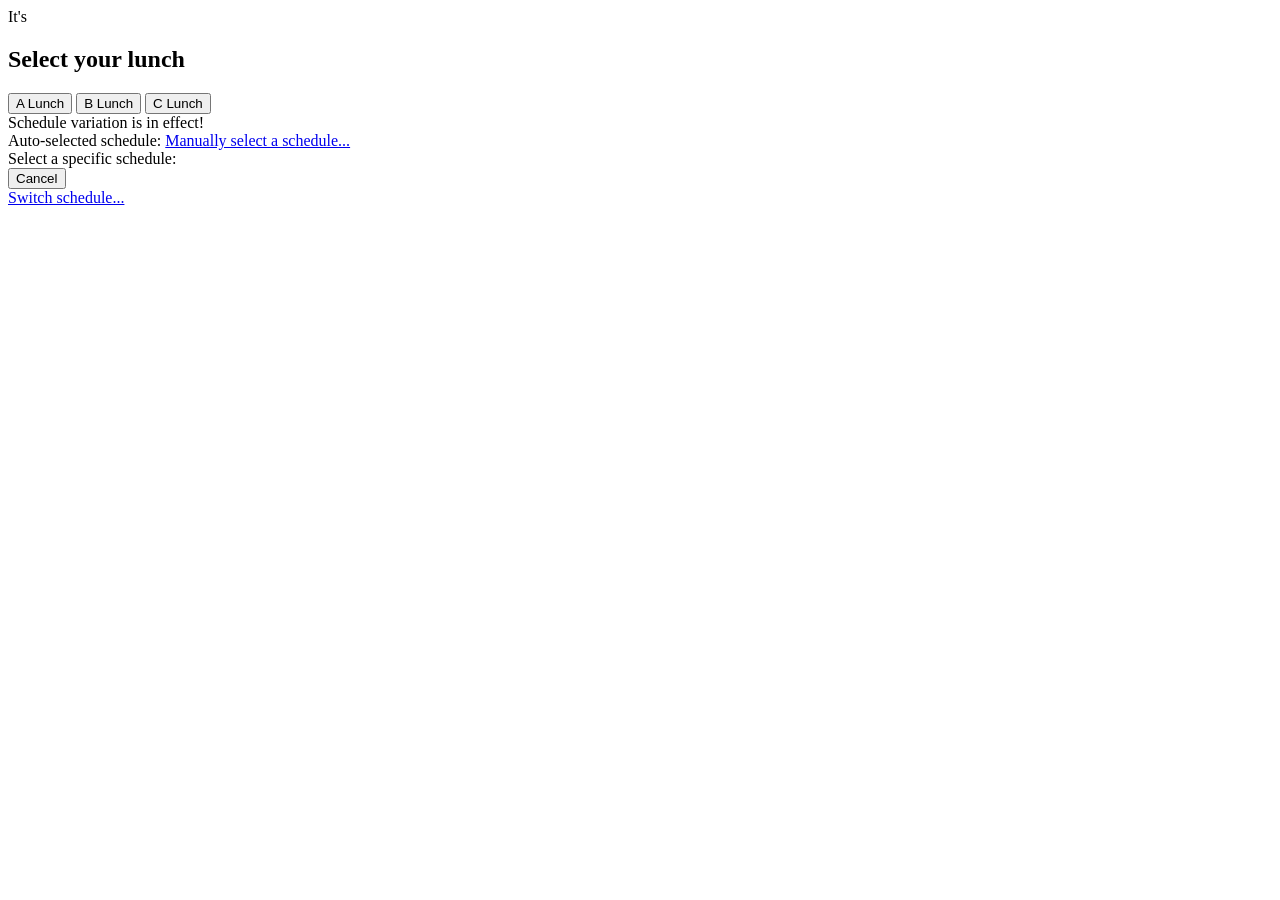
==== index.html @ cb8912b7 "Add initial HTML structure for BDHS Bell Schedules" ====
<!DOCTYPE html>
<html lang="en">
<head>
  <meta charset="UTF-8">
  <title>BDHS Bell Schedules</title>
  <link rel="icon" href="images/rewordifyicon.gif" type="image/gif">
  <link rel="stylesheet" href="style.css">
</head>
<body>
  <div id="header">
    <div id="currentdate"></div>
    <div id="currenttime"></div>
  </div>

  <!-- Lunch Selector -->
  <div id="lunchSelector">
    <div id="dayDisplay">It's <span id="currentDayOfWeek"></span></div>
    <h2>Select your lunch</h2>
    <div id="lunchButtons">
      <button id="lunchA">A Lunch</button>
      <button id="lunchB">B Lunch</button>
      <button id="lunchC">C Lunch</button>
    </div>
    <div id="dateOverrideNotice">Schedule variation is in effect!</div>
    <div id="autoScheduleDisplay">
      Auto-selected schedule: <span id="autoScheduleName"></span>
      <a href="#" id="manualScheduleLink">Manually select a schedule...</a>
    </div>
    <div id="manualScheduleSelector">
      <div>Select a specific schedule:</div>
      <div id="scheduleButtons"></div>
      <button id="cancelManualSelect">Cancel</button>
    </div>
  </div>

  <div id="mainContent">
    <div id="scheduleInfo">
      <span id="scheduleDisplayName"></span>
      <a href="#" id="switchLunchLink">Switch schedule...</a>
    </div>
    <div id="container">
      <div id="currenttimeintro"></div>
      <div id="currentdt"></div>
      <div id="wearenowintro"></div>
      <div id="wearenowlabel"></div>
      <div id="wearenowtimerange"></div>
      <div id="wearenow"></div>
      <div id="countdowntointro"></div>
      <div id="countdowntolabel"></div>
      <div id="countdown"></div>
    </div>
    <div id="containersched">
      <div id="schedule"></div>
    </div>
  </div>

  <script src="script.js"></script>
</body>
</html>
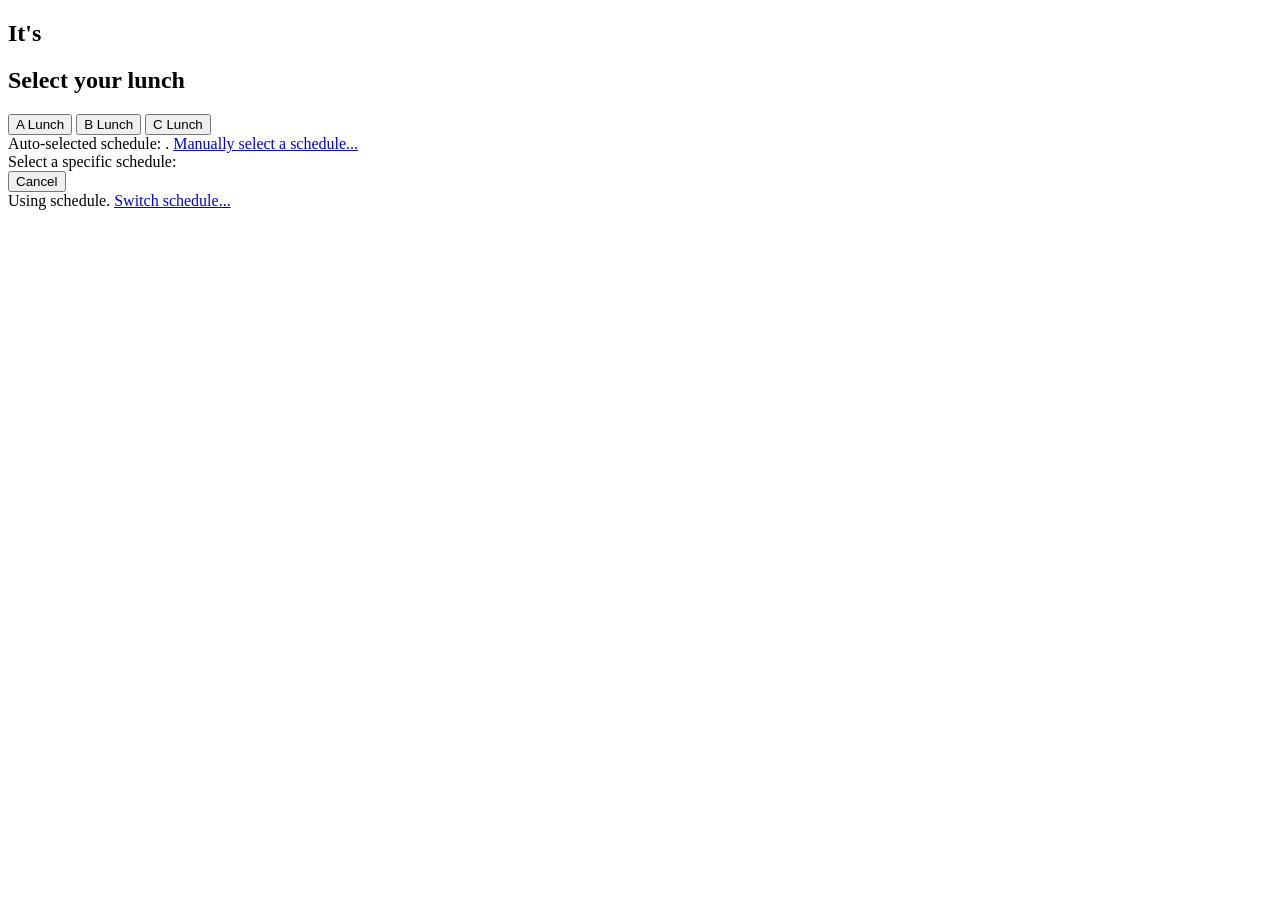
==== commit 5ece7bd8: "Update index.html" ====
--- a/index.html
+++ b/index.html
@@ -1,59 +1,56 @@
 <!DOCTYPE html>
 <html lang="en">
 <head>
-  <meta charset="UTF-8">
-  <title>BDHS Bell Schedules</title>
-  <link rel="icon" href="images/rewordifyicon.gif" type="image/gif">
-  <link rel="stylesheet" href="style.css">
+<meta charset="UTF-8">
+<meta name="viewport" content="width=device-width, initial-scale=1.0">
+<title>BDHS Bell Schedules</title>
+<link rel="icon" type="image/gif" href="images/rewordifyicon.gif">
+<link rel="stylesheet" href="style.css">
 </head>
 <body>
-  <div id="header">
+  <header>
     <div id="currentdate"></div>
     <div id="currenttime"></div>
-  </div>
+  </header>
 
-  <!-- Lunch Selector -->
-  <div id="lunchSelector">
-    <div id="dayDisplay">It's <span id="currentDayOfWeek"></span></div>
-    <h2>Select your lunch</h2>
-    <div id="lunchButtons">
-      <button id="lunchA">A Lunch</button>
-      <button id="lunchB">B Lunch</button>
-      <button id="lunchC">C Lunch</button>
-    </div>
-    <div id="dateOverrideNotice">Schedule variation is in effect!</div>
-    <div id="autoScheduleDisplay">
-      Auto-selected schedule: <span id="autoScheduleName"></span>
-      <a href="#" id="manualScheduleLink">Manually select a schedule...</a>
-    </div>
-    <div id="manualScheduleSelector">
-      <div>Select a specific schedule:</div>
-      <div id="scheduleButtons"></div>
-      <button id="cancelManualSelect">Cancel</button>
-    </div>
-  </div>
+  <main>
+    <section id="lunchSelector">
+      <h1>It's <span id="currentDayOfWeek"></span></h1>
+      <h2>Select your lunch</h2>
+      <div id="lunchButtons">
+        <button id="lunchA">A Lunch</button>
+        <button id="lunchB">B Lunch</button>
+        <button id="lunchC">C Lunch</button>
+      </div>
+      <div id="autoScheduleDisplay">
+        Auto-selected schedule: <span id="autoScheduleName"></span>.
+        <a href="#" id="manualScheduleLink">Manually select a schedule...</a>
+      </div>
+      <div id="manualScheduleSelector">
+        <div>Select a specific schedule:</div>
+        <div id="scheduleButtons"></div>
+        <button id="cancelManualSelect">Cancel</button>
+      </div>
+    </section>
 
-  <div id="mainContent">
-    <div id="scheduleInfo">
-      <span id="scheduleDisplayName"></span>
-      <a href="#" id="switchLunchLink">Switch schedule...</a>
-    </div>
-    <div id="container">
-      <div id="currenttimeintro"></div>
-      <div id="currentdt"></div>
-      <div id="wearenowintro"></div>
-      <div id="wearenowlabel"></div>
-      <div id="wearenowtimerange"></div>
-      <div id="wearenow"></div>
-      <div id="countdowntointro"></div>
-      <div id="countdowntolabel"></div>
-      <div id="countdown"></div>
-    </div>
-    <div id="containersched">
-      <div id="schedule"></div>
-    </div>
-  </div>
+    <section id="mainContent">
+      <div id="scheduleInfo">
+        Using <span id="scheduleDisplayName"></span> schedule.
+        <a href="#" id="switchLunchLink">Switch schedule...</a>
+      </div>
+      <div id="container">
+        <div id="wearenowlabel"></div>
+        <div id="wearenowtimerange"></div>
+        <div id="wearenow"></div>
+        <div id="countdowntolabel"></div>
+        <div id="countdown"></div>
+      </div>
+      <div id="containersched">
+        <div id="schedule"></div>
+      </div>
+    </section>
+  </main>
 
-  <script src="script.js"></script>
+<script src="script.js"></script>
 </body>
 </html>
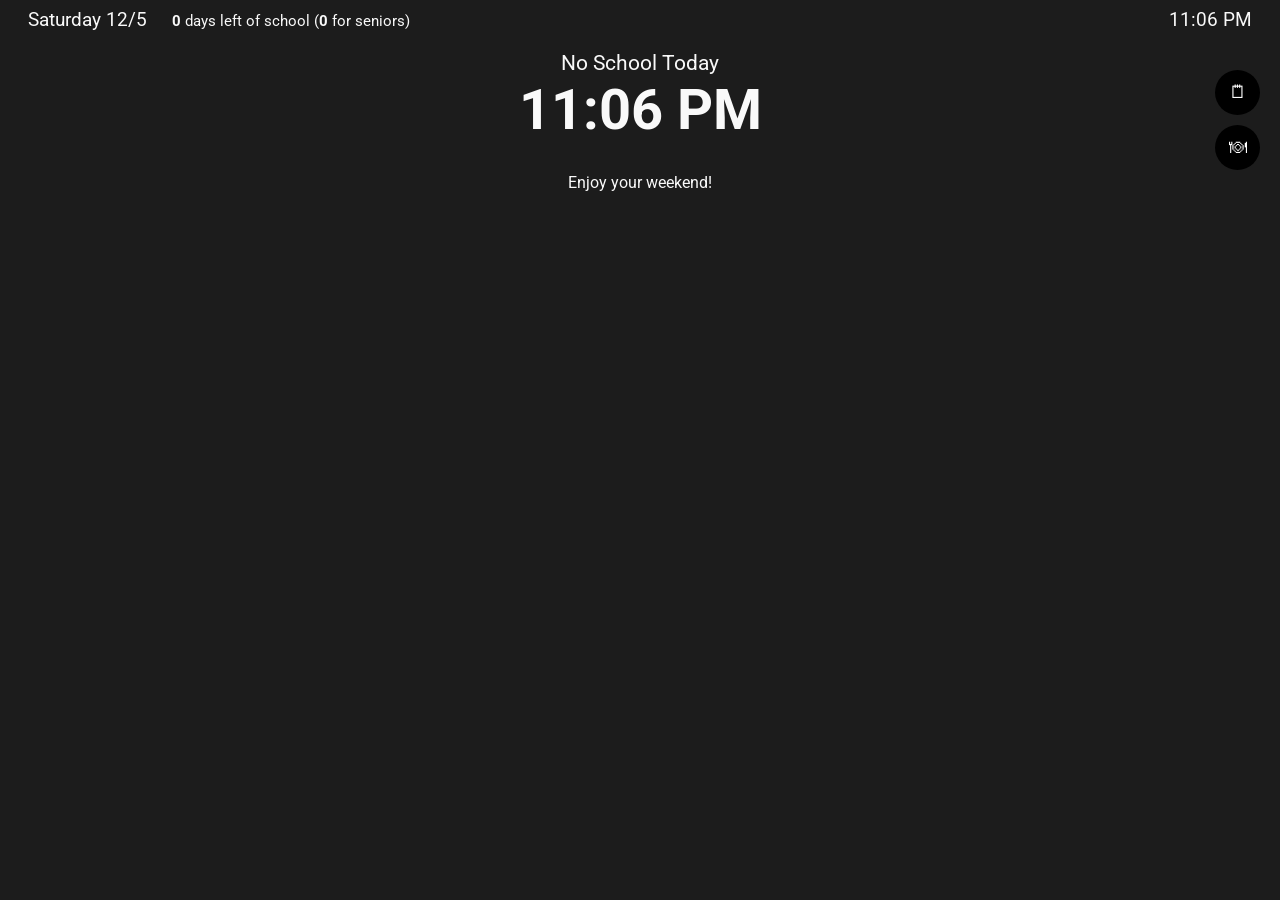
==== commit 5d24e423: "Rename Index.html to index.html" ====
--- a/index.html
+++ b/index.html
@@ -1,56 +1,1562 @@
-<!DOCTYPE html>
-<html lang="en">
-<head>
-<meta charset="UTF-8">
-<meta name="viewport" content="width=device-width, initial-scale=1.0">
-<title>BDHS Bell Schedules</title>
-<link rel="icon" type="image/gif" href="images/rewordifyicon.gif">
-<link rel="stylesheet" href="style.css">
-</head>
-<body>
-  <header>
-    <div id="currentdate"></div>
-    <div id="currenttime"></div>
-  </header>
-
-  <main>
-    <section id="lunchSelector">
-      <h1>It's <span id="currentDayOfWeek"></span></h1>
-      <h2>Select your lunch</h2>
-      <div id="lunchButtons">
-        <button id="lunchA">A Lunch</button>
-        <button id="lunchB">B Lunch</button>
-        <button id="lunchC">C Lunch</button>
-      </div>
-      <div id="autoScheduleDisplay">
-        Auto-selected schedule: <span id="autoScheduleName"></span>.
-        <a href="#" id="manualScheduleLink">Manually select a schedule...</a>
-      </div>
-      <div id="manualScheduleSelector">
-        <div>Select a specific schedule:</div>
-        <div id="scheduleButtons"></div>
-        <button id="cancelManualSelect">Cancel</button>
-      </div>
-    </section>
-
-    <section id="mainContent">
-      <div id="scheduleInfo">
-        Using <span id="scheduleDisplayName"></span> schedule.
-        <a href="#" id="switchLunchLink">Switch schedule...</a>
-      </div>
-      <div id="container">
-        <div id="wearenowlabel"></div>
-        <div id="wearenowtimerange"></div>
-        <div id="wearenow"></div>
-        <div id="countdowntolabel"></div>
-        <div id="countdown"></div>
-      </div>
-      <div id="containersched">
-        <div id="schedule"></div>
-      </div>
-    </section>
-  </main>
-
-<script src="script.js"></script>
-</body>
-</html>
+<!DOCTYPE html>
+<html class="en-us" lang="en" >
+<head>
+<link rel="icon" type="image/gif" href="images/rewordifyicon.gif">
+<title>BDHS Bell Schedules</title>
+  <meta charset="utf-8">
+  <meta name="description" content="Track the schedules from anywhere">
+  <style>
+  @import url('https://fonts.googleapis.com/css2?family=Roboto:wght@400;500;700&display=swap');
+  body {
+    font-family: 'Roboto', Arial, sans-serif;
+    background-color: #1c1c1c;
+    color: #f9f9f9;
+  }
+  #container{
+    text-align:center;
+    font-family: 'Roboto', Arial, sans-serif;
+  }
+  #containersched{
+    text-align:center;
+    font-family: 'Roboto', Arial, sans-serif;
+  }
+  #currentdt{
+    font-size:2.5em;
+    margin-top:2px;
+  }
+  #countdowntointro{
+    margin-top:6px;
+  }
+  #countdown{
+    font-size:3.2em;
+    /*margin-top:6px*/;
+  }
+  #countdowntolabel{
+    font-size:2em;
+    margin-top:2px;  
+  }
+  #wearenowintro{
+    margin-top:10px;
+	font-size:1.3em;
+  }
+  #wearenow{
+    font-size:1em;
+    margin-top:8px;
+  }
+  #wearenowtimerange{
+    font-size:1.8em;
+    margin-top:8px;  
+  }
+  #wearenowlabel{
+    font-size:3.5em;
+    margin-top:2px;  
+	font-weight:700;
+  }
+  #ad{
+    margin-top:28px;
+    font-size:.8em;
+  }
+  .howtouse{
+	width:75%;
+	max-width:800px;
+	margin-left:auto;
+	margin-right:auto;
+	display:block;
+  }
+  .tinput{
+	width:70px;
+	background-color:lemonchiffon;
+	margin-top:4px;
+  }
+  .dinput{
+	width:120px;
+	background-color:lemonchiffon;
+	margin-top:4px;
+  }
+  #sform{
+	border:1px solid gray;
+	padding:8px;
+	background-color:#EFEFEF;
+  }
+  #result{
+	border:1px solid gray;
+	padding:8px;
+	background-color:#EFEFEF;
+	display:none;
+  }
+  #urltext{
+	padding:4px;
+  }
+  @media only screen and (max-width:540px){
+	.howtouse{width:95%}
+  }
+  body {
+    background-color: #1c1c1c;
+    color: #f9f9f9;
+  }
+  </style>
+<script>
+(function(i,s,o,g,r,a,m){i['GoogleAnalyticsObject']=r;i[r]=i[r]||function(){
+(i[r].q=i[r].q||[]).push(arguments)},i[r].l=1*new Date();a=s.createElement(o),
+m=s.getElementsByTagName(o)[0];a.async=1;a.src=g;m.parentNode.insertBefore(a,m)
+})(window,document,'script','//www.google-analytics.com/analytics.js','ga');
+
+ga('create', 'UA-38305535-1', 'rewordify.com');
+ga('send', 'pageview');
+</script>
+</head>
+<body>
+<div id="header" style="display: flex; justify-content: space-between; align-items: center; margin-bottom: 20px; padding: 0 20px;">
+  <div id="currentdate" style="font-size: 1.2em; color: #f9f9f9;"></div>
+  <div id="currenttime" style="font-size: 1.2em; color: #f9f9f9;"></div>
+</div>
+
+<!-- Lunch Selector -->
+<div id="lunchSelector" style="text-align: center; margin: 40px 0; padding: 20px; background-color: #1c1c1c; border-radius: 10px;">
+  <div id="header" style="display: flex; justify-content: space-between; align-items: center; margin-bottom: 20px; padding: 0 20px;">
+    <div id="currentdate" style="font-size: 1.2em; color: #f9f9f9;"></div>
+    <div id="currenttime" style="font-size: 1.2em; color: #f9f9f9;"></div>
+  </div>
+  <div id="dayDisplay" style="color: #f9f9f9; font-size: 3em; margin-bottom: 10px; font-weight: normal;">
+    It's <span id="currentDayOfWeek" style="font-weight: bold;"></span>
+  </div>
+  <h2 style="color: #f9f9f9; margin-bottom: 20px; font-size: 2em;">Select your lunch</h2>
+  <div id="lunchButtons" style="display: flex; justify-content: center; gap: 20px;">
+    <button id="lunchA" style="padding: 15px 30px; font-size: 1.2em; background-color: #f5f5f5; color: #333; border: none; border-radius: 5px; cursor: pointer; font-family: 'Roboto', Arial, sans-serif;">A Lunch</button>
+    <button id="lunchB" style="padding: 15px 30px; font-size: 1.2em; background-color: #f5f5f5; color: #333; border: none; border-radius: 5px; cursor: pointer; font-family: 'Roboto', Arial, sans-serif;">B Lunch</button>
+    <button id="lunchC" style="padding: 15px 30px; font-size: 1.2em; background-color: #f5f5f5; color: #333; border: none; border-radius: 5px; cursor: pointer; font-family: 'Roboto', Arial, sans-serif;">C Lunch</button>
+  </div>
+  <div id="dateOverrideNotice" style="color: yellow; font-size: 1.1em; margin-top: 15px; display: none; font-weight: bold;">Schedule variation is in effect!</div>
+  <div id="autoScheduleDisplay" style="color: #f9f9f9; font-size: 1.1em; margin-top: 15px;">
+    Auto-selected schedule: <span id="autoScheduleName" style="font-weight: bold;"></span>. 
+    <a href="#" id="manualScheduleLink" style="color: #f9f9f9; text-decoration: underline;">Manually select a schedule...</a>
+  </div>
+
+  <!-- Manual Schedule Selector -->
+  <div id="manualScheduleSelector" style="display: none; margin-top: 20px; padding: 15px; background-color: rgba(255,255,255,0.05); border-radius: 8px;">
+    <div style="margin-bottom: 10px; font-size: 1.1em; color: #f9f9f9;">Select a specific schedule:</div>
+    <div id="scheduleButtons" style="display: flex; flex-wrap: wrap; justify-content: center; gap: 10px;">
+      <!-- Schedule buttons will be populated by JavaScript -->
+    </div>
+    <div style="margin-top: 10px;">
+      <button id="cancelManualSelect" style="padding: 8px 16px; font-size: 0.9em; background-color: #666; color: white; border: none; border-radius: 4px; cursor: pointer;">Cancel</button>
+    </div>
+  </div>
+</div>
+
+<div id="mainContent" style="display: none;">
+<div id="scheduleInfo" style="text-align: center; margin-bottom: 20px; font-size: 0.9em; color: #f9f9f9;">
+  <span id="scheduleDisplayName">Using 8PRDWIN-A (A Lunch) schedule.</span> 
+  <a href="#" id="switchLunchLink" style="color: #f9f9f9; text-decoration: underline;">Switch schedule...</a>
+</div>
+<div id="container">
+<div id="currenttimeintro"></div>
+<div id="currentdt"></div>
+<div id="wearenowintro"></div>
+<div id="wearenowlabel"></div>
+<div id="wearenowtimerange"></div>
+<div id="wearenow"></div>
+<div id="countdowntointro"></div>
+<div id="countdowntolabel"></div>
+<div id="countdown"></div>
+</div>
+<div id="containersched">
+<div id="schedule"></div>
+
+
+<script>
+// Base schedule name (will be combined with lunch selection: e.g., "8PRD" + "-A" = "8PRD-A")
+var baseScheduleName = '8PRDWIN';
+
+// Current auto base schedule
+var currentAutoBase = '8PRD';
+
+// Selected lunch (A, B, or C)
+var selectedLunch = null;
+
+// Global flag for special schedules
+var isSpecialSchedule = false;
+
+// Manual selection flag
+var isManual = false;
+
+// Lunch auto-selected flag
+var lunchAutoSelected = false;
+
+// Manual reset flag
+var manualReset = false;
+
+// Just loaded schedule flag
+var justLoadedSchedule = false;
+
+// Current time from internet
+var currentTime = null; // start as null
+var timeOffset = 0;
+var lastFetch = Date.now();
+
+function fetchTime() {
+    return fetch('https://timeapi.io/api/Time/current/zone?timeZone=America/Chicago')
+        .then(response => response.json())
+        .then(data => {
+            var apiTime = new Date(data.dateTime);
+            timeOffset = apiTime.getTime() - Date.now();
+            lastFetch = Date.now();
+            currentTime = apiTime;
+        })
+        .catch(err => {
+            console.log('Error fetching time:', err);
+            // Fallback to local time
+            timeOffset = 0;
+            currentTime = new Date();
+        });
+}
+
+// Fetch time on load and every 30 seconds
+fetchTime().then(() => {
+    setInterval(showclock, 1000);
+    showclock();
+    setInterval(fetchTime, 30000);
+});
+
+// Schedule selector - change this to switch schedules - THIS will override the day-of-week schedule configuration below, so only change this if you want to force a specific schedule regardless of day of week
+var currentSchedule = ''; // Leave empty to use day-of-week + lunch selection, or set to specific schedule like '8PRDWIN-A', 'weekend', 'noschool'
+
+// Lunch selection event listeners
+document.getElementById('lunchA').addEventListener('click', function() { selectLunch('A'); });
+document.getElementById('lunchB').addEventListener('click', function() { selectLunch('B'); });
+document.getElementById('lunchC').addEventListener('click', function() { selectLunch('C'); });
+
+// Switch lunch link event listener
+document.getElementById('switchLunchLink').addEventListener('click', function(e) {
+    e.preventDefault();
+    resetToLunchSelection();
+});
+
+// Manual schedule link event listener
+document.getElementById('manualScheduleLink').addEventListener('click', function(e) {
+    e.preventDefault();
+    showManualScheduleSelector();
+});
+
+// Cancel manual selection
+document.getElementById('cancelManualSelect').addEventListener('click', function() {
+    hideManualScheduleSelector();
+});
+
+function resetToLunchSelection() {
+    document.getElementById('lunchSelector').style.display = 'block';
+    document.getElementById('mainContent').style.display = 'none';
+    selectedLunch = null;
+    // Keep the current baseScheduleName for switching lunch
+    // baseScheduleName = isManual ? baseScheduleName : currentAutoBase;
+    isManual = false;
+    lunchAutoSelected = false;
+    manualReset = true;
+    document.querySelector('#lunchSelector h2').innerHTML = 'Select your lunch';
+    document.getElementById('autoScheduleDisplay').innerHTML = 'Auto-selected schedule: <span id="autoScheduleName" style="font-weight: bold;"></span>. <a href="#" id="manualScheduleLink" style="color: #f9f9f9; text-decoration: underline;">Manually select a schedule...</a>';
+    document.getElementById('autoScheduleDisplay').style.display = 'block';
+    document.getElementById('lunchButtons').style.display = 'flex';
+    hideManualScheduleSelector();
+    // Re-add event listener for the new link
+    document.getElementById('manualScheduleLink').addEventListener('click', function(e) {
+        e.preventDefault();
+        showManualScheduleSelector();
+    });
+}
+
+function showManualScheduleSelector() {
+    var currentAuto = document.getElementById('autoScheduleName').innerHTML;
+    var scheduleButtons = document.getElementById('scheduleButtons');
+    scheduleButtons.innerHTML = '';
+    for (var displayName in manualSchedules) {
+        var button = document.createElement('button');
+        button.textContent = displayName;
+        button.style.padding = '8px 12px';
+        button.style.fontSize = '0.9em';
+        button.style.backgroundColor = '#f5f5f5';
+        button.style.color = '#333';
+        button.style.border = 'none';
+        button.style.borderRadius = '4px';
+        button.style.cursor = 'pointer';
+        button.style.fontFamily = "'Roboto', Arial, sans-serif";
+        if (displayName === currentAuto) {
+            button.disabled = true;
+            button.style.opacity = '0.5';
+            button.style.cursor = 'not-allowed';
+        } else {
+            button.onclick = (function(dn) {
+                return function() { selectManual(dn); };
+            })(displayName);
+        }
+        scheduleButtons.appendChild(button);
+    }
+    
+    var selector = document.getElementById('manualScheduleSelector');
+    selector.style.position = 'fixed';
+    selector.style.top = '50%';
+    selector.style.left = '50%';
+    selector.style.transform = 'translate(-50%, -50%)';
+    selector.style.zIndex = '1000';
+    selector.style.backgroundColor = 'rgba(0,0,0,0.9)';
+    selector.style.padding = '20px';
+    selector.style.borderRadius = '10px';
+    selector.style.color = '#f9f9f9';
+    selector.style.display = 'block';
+}
+
+function hideManualScheduleSelector() {
+    document.getElementById('manualScheduleSelector').style.display = 'none';
+}
+
+function selectManual(displayName) {
+    var info = manualSchedules[displayName];
+    if (info.type === 'lunch') {
+        baseScheduleName = info.base;
+        // Clear saved lunch for this schedule type
+        localStorage.removeItem('lunch_' + info.base);
+        selectedLunch = null;
+        currentSchedule = '';
+        isManual = true;
+        hideManualScheduleSelector();
+        document.querySelector('#lunchSelector h2').textContent = 'Select your lunch';
+        document.getElementById('autoScheduleDisplay').innerHTML = 'Manually selected: <strong>' + displayName + '</strong>. <a href="#" id="revertAuto" style="color: #f9f9f9; text-decoration: underline;">Revert to auto-selection...</a>';
+        document.getElementById('revertAuto').addEventListener('click', function(e) {
+            e.preventDefault();
+            resetToLunchSelection();
+        });
+    } else {
+        currentSchedule = info.key;
+        selectedLunch = null;
+        isManual = true;
+        hideManualScheduleSelector();
+        document.getElementById('lunchSelector').style.display = 'none';
+        document.getElementById('autoScheduleDisplay').innerHTML = 'Manually selected: <strong>' + displayName + '</strong>. <a href="#" id="revertAuto" style="color: #f9f9f9; text-decoration: underline;">Revert to auto-selection...</a>';
+        document.getElementById('mainContent').style.display = 'block';
+        loadScheduleData();
+        showclock();
+        document.getElementById('revertAuto').addEventListener('click', function(e) {
+            e.preventDefault();
+            resetToLunchSelection();
+        });
+    }
+}
+
+function getScheduleType(base) {
+    return (base === 'ODDBLOCK' || base === 'EVENBLOCK') ? base : 'main';
+}
+
+function selectLunch(lunch) {
+    selectedLunch = lunch;
+    // Save lunch preference
+    var scheduleType = getScheduleType(baseScheduleName);
+    localStorage.setItem('lunch_' + scheduleType, lunch);
+    manualReset = false;
+    currentSchedule = ''; // Clear manual schedule selection when choosing lunch
+    initializeSchedule();
+    
+    // Update schedule display name
+    var scheduleName = baseScheduleName + '-' + lunch;
+    var displayName = scheduleDisplayNames[scheduleName] || scheduleName;
+    document.getElementById('scheduleDisplayName').innerHTML = 'Using <strong>' + displayName + ' (' + lunch + ' Lunch)</strong> schedule.';
+    
+    if (isManual) {
+        document.getElementById('autoScheduleDisplay').innerHTML = 'Manually selected: <strong>' + displayName + ' (' + lunch + ' Lunch)</strong>. <a href="#" id="revertAuto" style="color: #f9f9f9; text-decoration: underline;">Revert to auto-selection...</a>';
+        document.getElementById('lunchSelector').style.display = 'none';
+        document.getElementById('mainContent').style.display = 'block';
+        document.getElementById('lunchButtons').style.display = 'none';
+        isManual = false;
+        document.getElementById('revertAuto').addEventListener('click', function(e) {
+            e.preventDefault();
+            resetToLunchSelection();
+        });
+    } else {
+        document.getElementById('lunchSelector').style.display = 'none';
+        document.getElementById('mainContent').style.display = 'block';
+    }
+}
+
+function initializeSchedule() {
+    // This will be called after lunch selection to load the schedule
+    loadScheduleData();
+    // Clock is already running, just ensure it's visible
+    showclock();
+    justLoadedSchedule = true;
+}
+
+// Define all schedules here
+var schedules = {
+	'8PRD-A': [
+		['1', '07:50'],
+		['PassingTime', '08:37'],
+		['2', '08:42'],
+		['PassingTime', '09:29'],
+		['3', '09:34'],
+		['PassingTime', '10:21'],
+		['4', '10:26'],
+		['A', '11:13'],
+		['PassingTime', '11:43'],
+		['5A', '11:47'],
+		['PassingTime', '12:34'],
+		['6', '12:39'],
+		['PassingTime', '13:26'],
+		['7', '13:31'],
+		['PassingTime', '14:18'],
+		['8', '14:23'],
+		['EndOfSchool', '15:10']
+	],
+	'8PRD-B': [
+		['1', '07:50'],
+		['PassingTime', '08:37'],
+		['2', '08:42'],
+		['PassingTime', '09:29'],
+		['3', '09:34'],
+		['PassingTime', '10:21'],
+		['4', '10:26'],
+		['PassingTime', '11:13'],
+		['5', '11:18'],
+		['B', '12:05'],
+		['PassingTime', '12:35'],
+		['6', '12:39'],
+		['PassingTime', '13:26'],
+		['7', '13:31'],
+		['PassingTime', '14:18'],
+		['8', '14:23'],
+		['EndOfSchool', '15:10']
+	],
+	'8PRD-C': [
+		['1', '07:50'],
+		['PassingTime', '08:37'],
+		['2', '08:42'],
+		['PassingTime', '09:29'],
+		['3', '09:34'],
+		['PassingTime', '10:21'],
+		['4', '10:26'],
+		['PassingTime', '11:13'],
+		['5', '11:18'],
+		['PassingTime', '12:05'],
+		['6C', '12:10'],
+		['C', '12:57'],
+		['PassingTime', '13:27'],
+		['7', '13:31'],
+		['PassingTime', '14:18'],
+		['8', '14:23'],
+		['EndOfSchool', '15:10']
+	],
+	'ODDBLOCK-A': [
+		['1', '07:50'],
+		['PassingTime', '09:11'],
+		['Homeroom', '09:17'],
+		['PassingTime', '09:38'],
+		['3', '09:44'],
+		['A', '11:06'],
+		['PassingTime', '11:36'],
+		['5A', '11:42'],
+		['PassingTime', '13:04'],
+		['7', '13:10'],
+		['PassingTime', '14:31'],
+		['WIN Time', '14:37'],
+		['EndOfSchool', '15:10']
+	],
+	'ODDBLOCK-B': [
+		['1', '07:50'],
+		['PassingTime', '09:11'],
+		['Homeroom', '09:17'],
+		['PassingTime', '09:38'],
+		['3', '09:44'],
+		['PassingTime', '11:06'],
+		['5', '11:12'],
+		['B', '11:50'],
+		['PassingTime', '12:20'],
+		['5', '12:23'],
+		['PassingTime', '13:04'],
+		['7', '13:10'],
+		['PassingTime', '14:31'],
+		['WIN Time', '14:37'],
+		['EndOfSchool', '15:10']
+	],
+	'ODDBLOCK-C': [
+		['1', '07:50'],
+		['PassingTime', '09:11'],
+		['Homeroom', '09:17'],
+		['PassingTime', '09:38'],
+		['3', '09:44'],
+		['PassingTime', '11:06'],
+		['5', '11:12'],
+		['C', '12:36'],
+		['PassingTime', '13:06'],
+		['7', '13:10'],
+		['PassingTime', '14:31'],
+		['WIN Time', '14:37'],
+		['EndOfSchool', '15:10']
+	],
+	'EVENBLOCK-A': [
+		['2', '07:50'],
+		['PassingTime', '09:11'],
+		['Homeroom', '09:17'],
+		['PassingTime', '09:38'],
+		['4', '09:44'],
+		['A', '11:06'],
+		['PassingTime', '11:36'],
+		['6', '11:42'],
+		['PassingTime', '13:04'],
+		['8', '13:10'],
+		['PassingTime', '14:31'],
+		['WIN Time', '14:37'],
+		['EndOfSchool', '15:10']
+	],
+	'EVENBLOCK-B': [
+		['2', '07:50'],
+		['PassingTime', '09:11'],
+		['Homeroom', '09:17'],
+		['PassingTime', '09:38'],
+		['4', '09:44'],
+		['PassingTime', '11:06'],
+		['6', '11:12'],
+		['B', '11:50'],
+		['PassingTime', '12:20'],
+		['6', '12:23'],
+		['PassingTime', '13:04'],
+		['8', '13:10'],
+		['PassingTime', '14:31'],
+		['WIN Time', '14:37'],
+		['EndOfSchool', '15:10']
+	],
+	'EVENBLOCK-C': [
+		['2', '07:50'],
+		['PassingTime', '09:11'],
+		['Homeroom', '09:17'],
+		['PassingTime', '09:38'],
+		['4', '09:44'],
+		['PassingTime', '11:06'],
+		['6', '11:12'],
+		['C', '12:36'],
+		['PassingTime', '13:06'],
+		['8', '13:10'],
+		['PassingTime', '14:31'],
+		['WIN Time', '14:37'],
+		['EndOfSchool', '15:10']
+	],
+	'8PRDWIN-A': [
+		['1', '07:50'],
+		['PassingTime', '08:33'],
+		['2', '08:38'],
+		['PassingTime', '09:21'],
+		['3', '09:26'],
+		['PassingTime', '10:09'],
+		['4', '10:14'],
+		['A', '10:57'],
+		['PassingTime', '11:27'],
+		['5A', '11:31'],
+		['PassingTime', '12:15'],
+		['6', '12:19'],
+		['PassingTime', '13:02'],
+		['7', '13:07'],
+		['PassingTime', '13:50'],
+		['8', '13:55'],
+		['PassingTime', '14:38'],
+		['WIN Time', '14:43'],
+		['EndOfSchool', '15:10']
+	],
+	'8PRDWIN-B': [
+		['1', '07:50'],
+		['PassingTime', '08:33'],
+		['2', '08:38'],
+		['PassingTime', '09:21'],
+		['3', '09:26'],
+		['PassingTime', '10:09'],
+		['4', '10:14'],
+		['PassingTime', '10:57'],
+		['5', '11:02'],
+		['B', '11:45'],
+		['PassingTime', '12:15'],
+		['6', '12:19'],
+		['PassingTime', '13:02'],
+		['7', '13:07'],
+		['PassingTime', '13:50'],
+		['8', '13:55'],
+		['PassingTime', '14:38'],
+		['WIN Time', '14:43'],
+		['EndOfSchool', '15:10']
+	],
+	'8PRDWIN-C': [
+		['1', '07:50'],
+		['PassingTime', '08:33'],
+		['2', '08:38'],
+		['PassingTime', '09:21'],
+		['3', '09:26'],
+		['PassingTime', '10:09'],
+		['4', '10:14'],
+		['PassingTime', '10:57'],
+		['5', '11:02'],
+		['PassingTime', '11:45'],
+		['6C', '11:49'],
+		['C', '12:32'],
+		['PassingTime', '13:02'],
+		['7', '13:07'],
+		['PassingTime', '13:50'],
+		['8', '13:55'],
+		['PassingTime', '14:38'],
+		['WIN Time', '14:43'],
+		['EndOfSchool', '15:10']
+	],
+	'CM-A': [
+		['Homeroom', '07:50'],
+		['PassingTime', '08:23'],
+		['1', '08:28'],
+		['PassingTime', '09:11'],
+		['2', '09:16'],
+		['PassingTime', '09:58'],
+		['3', '10:03'],
+		['PassingTime', '10:45'],
+		['4', '10:50'],
+		['A', '11:32'],
+		['PassingTime', '12:02'],
+		['5A', '12:07'],
+		['PassingTime', '12:49'],
+		['6', '12:54'],
+		['PassingTime', '13:36'],
+		['7', '13:41'],
+		['PassingTime', '14:23'],
+		['8', '14:28'],
+		['PassingTime', '14:31'],
+		['EndOfSchool', '15:10']
+	],
+	'CM-B': [
+		['Homeroom', '07:50'],
+		['PassingTime', '08:23'],
+		['1', '08:28'],
+		['PassingTime', '09:11'],
+		['2', '09:16'],
+		['PassingTime', '09:58'],
+		['3', '10:03'],
+		['PassingTime', '10:45'],
+		['4', '10:50'],
+		['PassingTime', '11:32'],
+		['5', '11:37'],
+		['B', '12:19'],
+		['PassingTime', '12:49'],
+		['6', '12:54'],
+		['PassingTime', '13:36'],
+		['7', '13:41'],
+		['PassingTime', '14:23'],
+		['8', '14:28'],
+		['EndOfSchool', '15:10']
+	],
+	'CM-C': [
+		['Homeroom', '07:50'],
+		['PassingTime', '08:23'],
+		['1', '08:28'],
+		['PassingTime', '09:11'],
+		['2', '09:16'],
+		['PassingTime', '09:58'],
+		['3', '10:03'],
+		['PassingTime', '10:45'],
+		['4', '10:50'],
+		['PassingTime', '11:32'],
+		['5', '11:37'],
+		['PassingTime', '12:19'],
+		['6C', '12:24'],
+		['C', '13:06'],
+		['PassingTime', '13:36'],
+		['7', '13:41'],
+		['PassingTime', '14:23'],
+		['8', '14:28'],
+		['EndOfSchool', '15:10']
+	]
+};
+
+// Date-specific schedule overrides (MM/DD), e.g. holidays or agility days.
+// Applies before day-of-week rules, unless manually selected.
+
+// Change this if we have random stuff like "No block days for this week" or something
+var dateOverrides = {
+	'04/02': '8PRDWIN',
+    '04/03': 'noschool',
+	'04/06': 'noschool',
+    '04/08': '8PRD',
+	'04/09': '8PRD',
+	'05/25': 'noschool',
+	'05/27': '8PRD',
+	'05/28': '8PRD',
+	'06/02': '8PRD',
+	'06/03': '8PRD'
+};
+
+// Day-of-week schedule configuration
+// 0 = Sunday, 1 = Monday, 2 = Tuesday, 3 = Wednesday, 4 = Thursday, 5 = Friday, 6 = Saturday
+
+// DONT CHANGE THESE!!! Unless the school changes the REGULAR schedule
+var daySchedules = {
+    0: 'weekend',      // Sunday
+    1: '8PRD',      // Monday  
+    2: '8PRD',      // Tuesday
+    3: 'ODDBLOCK',      // Wednesday
+    4: 'EVENBLOCK',      // Thursday
+    5: '8PRD',      // Friday
+    6: 'weekend'       // Saturday
+};
+
+// Display names for schedules (customize these placeholders)
+var scheduleDisplayNames = {
+	'8PRD-A': '8 Period',
+	'8PRD-B': '8 Period',
+	'8PRD-C': '8 Period',
+    '8PRDWIN-A': '8 Period + WIN Time',
+    '8PRDWIN-B': '8 Period + WIN Time', 
+    '8PRDWIN-C': '8 Period + WIN Time',
+    'ODDBLOCK-A': 'Odd Block',
+    'ODDBLOCK-B': 'Odd Block',
+    'ODDBLOCK-C': 'Odd Block',
+    'EVENBLOCK-A': 'Even Block',
+    'EVENBLOCK-B': 'Even Block',
+    'EVENBLOCK-C': 'Even Block',
+    'CM-A': 'Class Meeting',
+    'CM-B': 'Class Meeting',
+    'CM-C': 'Class Meeting'
+};
+
+// Add display names for base schedules
+scheduleDisplayNames['8PRDWIN'] = '8 Period + WIN Time';
+scheduleDisplayNames['ODDBLOCK'] = 'Odd Block';
+scheduleDisplayNames['EVENBLOCK'] = 'Even Block';
+scheduleDisplayNames['CM'] = 'Class Meeting';
+scheduleDisplayNames['8PRD'] = '8 Period';
+scheduleDisplayNames['weekend'] = 'Weekend';
+scheduleDisplayNames['noschool'] = 'No School';
+
+// Create manual schedules mapping
+var manualSchedules = {};
+for (var schedule in schedules) {
+    if (schedules.hasOwnProperty(schedule)) {
+        var displayName = scheduleDisplayNames[schedule] || schedule;
+        if (!manualSchedules[displayName]) {
+            var base = schedule.split('-')[0];
+            var hasVariants = schedules.hasOwnProperty(base + '-A') && schedules.hasOwnProperty(base + '-B') && schedules.hasOwnProperty(base + '-C');
+            manualSchedules[displayName] = hasVariants ? { type: 'lunch', base: base } : { type: 'direct', key: schedule };
+        }
+    }
+}
+for (var key in specialSchedules) {
+    var displayName = specialSchedules[key].display;
+    manualSchedules[displayName] = { type: 'special', key: key };
+}
+
+// Special schedule types for no school days
+var specialSchedules = {
+    'weekend': {
+        message: 'Enjoy your weekend!',
+        display: 'No School Today'
+    },
+    'noschool': {
+        message: 'Enjoy your day off!',
+        display: 'No School Today'
+    }
+};
+
+// Initialize arrays
+var starts = [];
+var names = [];
+var times = [];
+var dispNames = [];
+var tableNames = [];
+
+function loadScheduleData() {
+    // Determine which schedule to use based on day of week
+    var now = new Date(Date.now() + timeOffset);
+    var dayOfWeek = now.getDay(); // 0 = Sunday, 1 = Monday, etc.
+    var scheduleName = daySchedules[dayOfWeek];
+
+    // Apply date-specific overrides (MM/DD) before any other weekly logic
+    var todayKey = ('0' + (now.getMonth() + 1)).slice(-2) + '/' + ('0' + now.getDate()).slice(-2);
+    if (dateOverrides.hasOwnProperty(todayKey)) {
+        scheduleName = dateOverrides[todayKey];
+    }
+
+    // Override with currentSchedule if specified and valid
+    if (currentSchedule && (schedules.hasOwnProperty(currentSchedule) || specialSchedules.hasOwnProperty(currentSchedule))) {
+        scheduleName = currentSchedule;
+    } else if (selectedLunch) {
+        // Use day-of-week base schedule + selected lunch
+        scheduleName = baseScheduleName + '-' + selectedLunch;
+    }
+
+    isSpecialSchedule = specialSchedules.hasOwnProperty(scheduleName);
+
+    // Update schedule display name
+    if (document.getElementById('mainContent').style.display !== 'none') {
+        var displayName = scheduleDisplayNames[scheduleName] || scheduleName;
+        var lunchLetter = selectedLunch || (scheduleName.split('-')[1] || 'A');
+        if (isSpecialSchedule) {
+            document.getElementById('scheduleDisplayName').innerHTML = 'Using <strong>' + displayName + '</strong> schedule.';
+        } else {
+            document.getElementById('scheduleDisplayName').innerHTML = 'Using <strong>' + displayName + '</strong> (' + lunchLetter + ' Lunch) schedule.';
+        }
+    }
+
+    // Load the selected schedule
+    if (isSpecialSchedule) {
+        // Special schedule - no periods to load
+        names = [];
+        times = [];
+        starts = [];
+        dispNames = [];
+        tableNames = [];
+    } else {
+        var scheduleData = schedules[scheduleName];
+        for (var i = 0; i < scheduleData.length; i++) {
+            var periodName = scheduleData[i][0];
+            var timeStr = scheduleData[i][1];
+
+            // Convert time to seconds
+            var timeParts = timeStr.split(':');
+            var hours = parseInt(timeParts[0]);
+            var minutes = parseInt(timeParts[1]);
+            var seconds = hours * 3600 + minutes * 60;
+
+            names[i] = periodName;
+            times[i] = timeStr;
+            starts[i] = seconds;
+        }
+    }
+
+    // Generate display names
+    for (var i = 0; i < names.length; i++) {
+        var n = names[i];
+
+        if (n === 'PassingTime' || n === 'EndOfSchool') {
+            dispNames[i] = n;
+            tableNames[i] = n;
+            continue;
+        }
+
+        if (/^[A-Za-z]$/.test(n)) {
+            dispNames[i] = n + ' Lunch';
+            tableNames[i] = n + ' Lunch';
+            continue;
+        }
+
+        var m = n.match(/^(\d+)([A-Za-z]?)$/i);
+        if (m) {
+            var num = parseInt(m[1], 10);
+            var suffix = m[2].toUpperCase();
+
+            if (suffix) {
+                dispNames[i] = num + suffix + ' Hour';
+                tableNames[i] = num + suffix;
+                continue;
+            }
+
+            var ordinal = 'th';
+            if (!(num % 100 >= 11 && num % 100 <= 13)) {
+                if (num % 10 == 1) ordinal = 'st';
+                else if (num % 10 == 2) ordinal = 'nd';
+                else if (num % 10 == 3) ordinal = 'rd';
+            }
+
+            dispNames[i] = num + ordinal + ' Hour';
+            tableNames[i] = '' + num;
+            continue;
+        }
+
+        dispNames[i] = n;
+        tableNames[i] = n;
+    }
+}
+</script>
+			<br />
+			<!--<select style="margin-top:12px" id="cs" onchange="ck()">
+    <option value="wb">White on black</option>
+    <option value="bw" selected>Black on white</option>
+    <option value="dk">Dark room</option>
+    <option value="bg">Blue on green</option>
+    <option value="py">Purple on yellow</option>
+    <option value="sr">Random by minute</option>
+</select>--><br />
+<div id="ad"></div>
+</div> <!-- End mainContent -->
+</div> <!-- End containersched -->
+<script>
+var days=["Sun","Mon","Tue","Wed","Thu","Fri","Sat"];
+var months=["Jan","Feb","Mar","Apr","May","Jun","Jul","Aug","Sep","Oct","Nov","Dec"];
+var randm=false;
+function _(el){
+	return document.getElementById(el);
+}
+function checkfields(){
+	var times=document.getElementsByClassName("tinput");
+	var descrips=document.getElementsByClassName("dinput");
+	var tl=times.length;
+
+	var timereg=new RegExp("^([01]?[0-9]|2[0-3]):[0-5][0-9] ?[aApP]\.?[mM]\.?$");
+	var nomilreg=new RegExp("^(1[3-9]|2[0-3]):[0-5][0-9] ?[aA]\.?[mM]\.?$");
+	var descripreg=new RegExp("^[A-Za-z0-9 \!\'\#\(\)\.\,\-]{1,40}$");
+	var goodfields=true;
+	for (x=0;x<tl;x++){
+
+		if (times[x].value.length>1){
+			if (!timereg.test(times[x].value)){
+				goodfields=false;
+				alert ("Invalid time value in period "+(x+1)+". Enter time in HH:MM format, and end it with am or pm.");
+			}
+			if (nomilreg.test(times[x].value)){
+				goodfields=false;
+				alert ("Invalid time value in period "+(x+1)+". You entered a military time in the afternoon (from 13:00 to 23:59), but you specified \"am\", which is impossible.");
+			}
+			if (descrips[x].value.length<1){
+				goodfields=false;
+				alert ("Missing description for period "+(x+1)+". All periods must have a description.");
+			}else if (!descripreg.test(descrips[x].value)){
+				goodfields=false;
+				alert ("Invalid description value in period "+(x+1)+". You may enter from 1 through 40 letters, numbers, spaces, and the following characters only:'-#(),!.");
+			}
+		}
+	}
+			var dummy;
+		var oldmarker=-1;
+	if (goodfields){
+		for (x=0;x<tl;x++){
+			if (times[x].value.length>1){
+				ttime=times[x].value.match(/^([01]?[0-9]|2[0-3]):([0-5][0-9]) ?([aApP])\.?[mM]\.?$/);
+				var hours=ttime[1];
+				var minutes=ttime[2];
+				var ampm=ttime[3].toLowerCase();
+				if (ampm=='p'){
+					if ((hours>12) && (hours<24)){
+						dummy=dummy;
+					}else if (hours==12){
+						dummy=dummy;
+					}else{
+						hours=(parseInt(hours)+12);
+					}
+				}
+				if (oldmarker>-1){
+					curmarker=((parseInt(hours*60))+parseInt(minutes));
+					if (curmarker<oldmarker){
+						goodfields=false;
+						alert ("Invalid time sequence at period "+(x+1)+". The start time for this period is before the start time for the previous period. All start times must be after the previous start time.");
+					}
+				}
+				oldmarker=((parseInt(hours*60))+parseInt(minutes));
+			}
+		}
+	}
+	if (goodfields){
+		var startofcurl="http://rewordify.com/schoolclock.php?p=";
+		var scurl='';
+		for (x=0;x<tl;x++){
+			if (times[x].value.length>1){
+				ttime=times[x].value.match(/^([01]?[0-9]|2[0-3]):([0-5][0-9]) ?([aApP])\.?[mM]\.?$/);
+				var hours=ttime[1];
+				var minutes=ttime[2];
+				var ampm=ttime[3].toLowerCase();
+				if (ampm=='p'){
+					if ((hours>12) && (hours<24)){
+						scurl=scurl+hours+':'+minutes;
+					}else if (hours==12){
+						scurl=scurl+'12:'+minutes;
+					}else{
+						hours=(parseInt(hours)+12);
+						scurl=scurl+hours+':'+minutes;
+					}
+				}else{
+					if ((hours==10) || (hours==11) || (hours==12)){
+						scurl=scurl+hours+':'+minutes;
+					}else{
+						scurl=scurl+'0'+hours+':'+minutes;
+					}
+				}
+				scurl=scurl+'='+descrips[x].value+";";
+			}
+		}
+		scurl=scurl.substr(0,(scurl.length)-1);
+
+		scurl=scurl.replace(/'/g,'\\\'');
+		scurl=startofcurl+scurl;
+		_("sform").style.display="none";
+		_("pitch").style.display="none";
+		_("result").style.display="block";
+		_("result").innerHTML="<p style='font-size:1.4em'>Here's your customized School Clock URL:</p><p><textarea onclick='this.select()' cols='50' rows='10' id='urltext'></textarea></p><p>Copy-paste it into any browser and the School Clock for your schedule will start immediately. Make as many customized URLs as you want (for days with special schedules, etc.)</p><p><a href='#' onclick='goback()'>Go back and edit this schedule</a></p><p style='font-size:.8em'>Note to power users: You can manually edit the URL if you want. After 'schoolclock.php?p=', enter a series of 'HH:MM=Description;' parameters. Time: military 24:00 time. No semicolon at the end.</p>";
+		_("urltext").innerHTML=scurl;
+	}
+}
+
+function goback(){
+		_("sform").style.display="block";
+		_("result").style.display="none";
+		_("pitch").style.display="block";
+}
+
+function colorizerandom(){
+    var r1=Math.floor((Math.random() * 254) + 1);
+    var g1=Math.floor((Math.random() * 254) + 1);
+    var b1=Math.floor((Math.random() * 254) + 1);
+    var r2=Math.floor((Math.random() * 254) + 1);
+    var g2=Math.floor((Math.random() * 254) + 1);
+    var b2=Math.floor((Math.random() * 254) + 1);
+    document.body.style.color="rgb("+r1+","+g1+","+b1+")";
+    document.body.style.backgroundColor="rgb("+r2+","+g2+","+b2+")";
+}
+function ck(){
+    opt=_("cs");
+    document.body.style.color=_('foreground').value;
+	document.body.style.backgroundColor=_('background').value;
+	
+	//if (opt.value=='wb'){randm=false;opt.style.color='white';opt.style.backgroundColor='black';document.body.style.color='white';document.body.style.backgroundColor='black';}
+    //if (opt.value=='bw'){randm=false;opt.style.color='black';opt.style.backgroundColor='white';document.body.style.color='black';document.body.style.backgroundColor='white';}
+    //if (opt.value=='dk'){randm=false;opt.style.color='crimson';opt.style.backgroundColor='black';document.body.style.color='crimson';document.body.style.backgroundColor='black';}
+    //if (opt.value=='bg'){randm=false;opt.style.color='#5077BE';opt.style.backgroundColor='#D9FFB2';document.body.style.color='#5077BE';document.body.style.backgroundColor='#D9FFB2';}
+    //if (opt.value=='py'){randm=false;opt.style.color='#B44DE0';opt.style.backgroundColor='#FFFF99';document.body.style.color='#B44DE0';document.body.style.backgroundColor='#FFFF99';}
+    //if (opt.value=='sr'){randm=true;colorizerandom();}
+}
+function calculateDaysLeft(endDate, currentDate) {
+    var count = 0;
+    var current = new Date(currentDate);
+    current.setHours(0, 0, 0, 0); // normalize
+    var end = new Date(endDate);
+    end.setHours(0, 0, 0, 0);
+    while (current <= end) {
+        var dayOfWeek = current.getDay();
+        var mmdd = ('0' + (current.getMonth() + 1)).slice(-2) + '/' + ('0' + current.getDate()).slice(-2);
+        var override = dateOverrides[mmdd];
+        if (dayOfWeek !== 0 && dayOfWeek !== 6 && override !== 'noschool') {
+            count++;
+        }
+        current.setDate(current.getDate() + 1);
+    }
+    return count;
+}
+
+function showclock(){
+    var curperiod=-1;
+    if (!currentTime) {
+        _("currenttime").innerHTML = "Loading...";
+        _("currentdate").innerHTML = "Loading time...";
+        return;
+    }
+    var d = new Date(Date.now() + timeOffset);
+    var fdate=d.getDate();
+    //if (fdate<10){fdate='0'+fdate;}
+    var fhours=d.getHours();
+    var ampm = fhours >= 12 ? 'PM' : 'AM';
+    fhours = fhours % 12;
+    if (fhours==0){fhours=12;}
+    //if (fhours<10){fhours='0'+fhours;}
+    var fminutes=d.getMinutes();
+    if (fminutes<10){fminutes='0'+fminutes;}
+    var fseconds=d.getSeconds();
+    
+    // Update header with current time and date
+    var dayNames = ['Sunday', 'Monday', 'Tuesday', 'Wednesday', 'Thursday', 'Friday', 'Saturday'];
+    var monthNames = ['January', 'February', 'March', 'April', 'May', 'June', 'July', 'August', 'September', 'October', 'November', 'December'];
+    var dayName = dayNames[d.getDay()];
+    var month = d.getMonth() + 1;
+    var date = d.getDate();
+    _("currenttime").innerHTML = fhours + ':' + fminutes + ' ' + ampm;
+    var seniorEnd = new Date(2026, 4, 27); // May 27, 2026
+    var mainEnd = new Date(2026, 5, 3); // June 3, 2026
+    var seniorDays = calculateDaysLeft(seniorEnd, d);
+    var mainDays = calculateDaysLeft(mainEnd, d);
+    var daysText = ' <span style="font-size: 0.8em; margin-left: 20px;"><b>' + mainDays + '</b> day' + (mainDays !== 1 ? 's' : '') + ' left of school (<b>' + seniorDays + '</b> for seniors)</span>';
+    _("currentdate").innerHTML = dayName + ' ' + month + '/' + date + daysText;
+    _("currentDayOfWeek").innerHTML = dayName;
+    
+    // Update auto-selected schedule display
+    var autoBase = daySchedules[d.getDay()];
+    var todayKey = ('0' + (d.getMonth() + 1)).slice(-2) + '/' + ('0' + d.getDate()).slice(-2);
+    if (dateOverrides.hasOwnProperty(todayKey)) {
+        autoBase = dateOverrides[todayKey];
+    }
+    if (currentSchedule && (schedules.hasOwnProperty(currentSchedule) || specialSchedules.hasOwnProperty(currentSchedule))) {
+        autoBase = currentSchedule;
+    } else if (baseScheduleName !== '8PRDWIN') {
+        autoBase = baseScheduleName;
+    }
+    var autoScheduleName = selectedLunch ? autoBase + '-' + selectedLunch : autoBase;
+    var scheduleName = autoScheduleName;
+    var displayName = scheduleDisplayNames[autoScheduleName] || autoScheduleName;
+    var autoScheduleEl = _("autoScheduleName");
+    var dateOverrideNotice = _("dateOverrideNotice");
+    var isDateOverride = dateOverrides.hasOwnProperty(todayKey);
+
+    if (!specialSchedules.hasOwnProperty(autoBase)) {
+        currentAutoBase = autoBase;
+    }
+
+    if (autoScheduleEl) {
+        autoScheduleEl.innerHTML = displayName;
+        if (isDateOverride) {
+            autoScheduleEl.style.color = 'yellow';
+        } else {
+            autoScheduleEl.style.color = '';
+        }
+    }
+
+    if (dateOverrideNotice) {
+        if (isDateOverride) {
+            dateOverrideNotice.style.display = 'block';
+            dateOverrideNotice.innerHTML = 'Schedule variation is in effect!';
+        } else {
+            dateOverrideNotice.style.display = 'none';
+        }
+    }
+
+    // Auto-select lunch if saved and not already selected
+    if (!lunchAutoSelected && !manualReset && !currentSchedule && !selectedLunch && !specialSchedules.hasOwnProperty(autoBase)) {
+        var scheduleType = getScheduleType(autoBase);
+        var savedLunch = localStorage.getItem('lunch_' + scheduleType);
+        if (savedLunch) {
+            selectedLunch = savedLunch;
+            baseScheduleName = autoBase;
+            lunchAutoSelected = true;
+            document.getElementById('lunchSelector').style.display = 'none';
+            document.getElementById('mainContent').style.display = 'block';
+            loadScheduleData();
+            justLoadedSchedule = true;
+        }
+    }
+
+    // Set baseScheduleName for lunch selection
+    if (!selectedLunch && !specialSchedules.hasOwnProperty(autoBase)) {
+        baseScheduleName = autoBase;
+    }
+
+    // Skip lunch/manual selector if auto schedule is special (weekend/noschool) and not manually overridden
+    if (!currentSchedule && !selectedLunch && specialSchedules.hasOwnProperty(autoScheduleName)) {
+        document.getElementById('lunchSelector').style.display = 'none';
+        document.getElementById('mainContent').style.display = 'block';
+        document.getElementById('scheduleInfo').style.display = 'none';
+        loadScheduleData();
+    } else {
+        document.getElementById('scheduleInfo').style.display = 'block';
+    }
+    
+    if ((randm) && (fseconds==0)) {
+        colorizerandom();
+    }
+    if (fseconds<10){fseconds='0'+fseconds;}
+    var dd='';
+    _("currentdt").innerHTML=dd;
+    cursecs=((d.getHours())*3600)+((d.getMinutes())*60)+(d.getSeconds());
+	if (typeof starts !== "undefined") {
+		perc=starts.length;
+		
+		// Handle special schedules (weekend, noschool)
+		if (isSpecialSchedule) {
+			_("wearenowintro").innerHTML = specialSchedules[scheduleName].display;
+			_("wearenowlabel").innerHTML = fhours + ':' + fminutes + ' ' + ampm;
+			_("wearenowtimerange").innerHTML = "";
+			_("wearenow").innerHTML = "";
+			_("countdowntointro").innerHTML = "";
+			_("countdowntolabel").innerHTML = "";
+			_("countdown").innerHTML = "";
+		} else {
+			var schoolStartTime = 7*3600 + 15*60; // 7:15 AM in seconds
+			
+			if (cursecs < schoolStartTime){
+				_("wearenowintro").innerHTML="School starts in:";
+				_("wearenowlabel").innerHTML="";
+				_("wearenow").innerHTML=(secondstohhmmss(Math.abs(cursecs-schoolStartTime)));
+				_("wearenowtimerange").innerHTML="";
+				_("countdowntointro").innerHTML="";
+				_("countdowntolabel").innerHTML="";
+				_("countdown").innerHTML="";
+			} else if (cursecs<starts[0]){
+				_("wearenowintro").innerHTML="Countdown to";
+				_("wearenowlabel").innerHTML=dispNames[0];
+				_("wearenow").innerHTML=(secondstohhmmss(Math.abs(cursecs-starts[0])));
+				_("wearenowtimerange").innerHTML="";
+				_("countdowntointro").innerHTML="";
+				_("countdowntolabel").innerHTML="";
+				_("countdown").innerHTML="";
+			}else if (cursecs>starts[perc-1]){
+				_("wearenowintro").innerHTML="School Dismissed";
+				_("wearenowlabel").innerHTML=fhours + ':' + fminutes + ' ' + ampm;
+				_("wearenowtimerange").innerHTML="";
+				_("wearenow").innerHTML="";    
+				_("countdowntointro").innerHTML="";
+				_("countdowntolabel").innerHTML="";
+				_("countdown").innerHTML="";
+			}else{
+			for (x=0;x<perc-1;x++){
+				if ((starts[x]<cursecs) && (starts[x+1]>cursecs)){
+					curperiod=x;
+					_("wearenowintro").innerHTML="";
+					_("wearenowlabel").innerHTML=dispNames[x];
+					_("wearenow").innerHTML='';
+					//_("wearenow").innerHTML=(secondstohhmmss(cursecs-starts[x]));
+					_("countdowntointro").innerHTML="Time left:";
+					_("countdowntolabel").innerHTML="";
+					_("countdown").innerHTML=(secondstohhmmss(Math.abs(cursecs-starts[x+1])));
+				}
+			}
+		}
+		}
+
+		// Build schedule display
+		var ts;
+		if (isSpecialSchedule) {
+			ts = "<div style='margin-top:30px;display:block;width:100%;text-align:center'><div style='display:inline-block;margin-left:auto;margin-right:auto;text-align:left;width:auto'>" + specialSchedules[scheduleName].message + "</div></div>";
+		} else {
+			ts="<div style='margin-top:30px;display:block;width:100%;text-align:center'><div style='display:inline-block;margin-left:auto;margin-right:auto;text-align:left;width:auto'>Today's Schedule:<br />";
+			ts=ts+"<table style='border-collapse:collapse;margin-top:10px'><tr style='border-bottom:2px solid #f9f9f9'><th style='padding:8px;text-align:left'>Period</th><th style='padding:8px;text-align:left'>Start Time</th><th style='padding:8px;text-align:left'>End Time</th></tr>";
+			
+			for (x=0;x<perc-1;x++){
+				if (names[x].includes('PassingTime') || names[x].includes('EndOfSchool')) continue;
+				if (x==curperiod){ts=ts+"<tr style='background-color:rgba(255,255,255,0.1);font-weight:bold'>";} else {ts=ts+"<tr>";}
+				
+				disptime=times[x];
+				disptimex=times[x+1];
+				
+				if (disptime.substring(0,2)<12){
+					var hour = parseInt(disptime.substring(0,2));
+					disptime=hour+disptime.substring(2,5)+' AM';
+				}else{
+					hc=disptime.substring(0,2);
+					if (hc>12){hc=hc-12};
+					var hour = parseInt(hc);
+					disptime=hour+disptime.substring(2,5)+' PM';
+				}
+				if (disptimex.substring(0,2)<12){
+					var hour = parseInt(disptimex.substring(0,2));
+					disptimex=hour+disptimex.substring(2,5)+' AM';
+				}else{
+					hc=disptimex.substring(0,2);
+					if (hc>12){hc=hc-12};
+					var hour = parseInt(hc);
+					disptimex=hour+disptimex.substring(2,5)+' PM';
+				}
+			
+			ts=ts+"<td style='padding:8px'>"+tableNames[x]+"</td><td style='padding:8px'>"+disptime+"</td><td style='padding:8px'>"+disptimex+"</td></tr>";
+			
+			if (x==curperiod){
+				watt=disptime+' &ndash; '+disptimex;
+				_('wearenowtimerange').innerHTML=watt.replace(/0(.)\:/g,'$1:');
+			}
+		}
+		
+		var disptimez=times[perc-1];
+		if (disptimez.substring(0,2)<12){
+			var hour = parseInt(disptimez.substring(0,2));
+			disptimez=hour+disptimez.substring(2,5)+' AM';
+		}else{
+			hc=disptimez.substring(0,2);
+			if (hc>12){hc=hc-12};
+			var hour = parseInt(hc);
+			disptimez=hour+disptimez.substring(2,5)+' PM';
+		}
+		
+		if (!names[perc-1].includes('EndOfSchool')) {
+			ts=ts+"<tr><td style='padding:8px'>"+tableNames[perc-1]+"</td><td style='padding:8px'>"+disptimez+"</td><td style='padding:8px'>-</td></tr>";
+		}
+		ts=ts+"</table></div></div>";
+		}
+		_("schedule").innerHTML=ts;
+	}
+    
+    delete window.d;
+}
+function omb(hhmm){
+
+    var ch=hhmm.substr(0,2);
+    var cm=hhmm.substr(3,2);
+    //if (ch<10){ch='0'+ch}
+    if (ch==0){ch='00';}
+    //if (cm<10){cm='0'+cm}
+    if (cm==0){cm='00';}
+    return ch+':'+cm;
+}
+function secondstohhmmss(secs){
+    var h=parseInt(secs/3600);
+	if (h<10){h='0'+h}
+    if (h==0){h='00'}
+    
+    var secs=(secs-(h*3600));
+    var m=parseInt(secs/60);
+    if (m<10){m='0'+m}
+    if (m==0){m='00'}    
+    var secs=parseInt(secs-(m*60));
+    
+    var s=secs;
+    if (s<10){s='0'+s}
+    if (h!='00'){
+        return h+':'+m+':'+s;
+    }else if(m!='00'){
+        return m+':'+s;    
+    }else{
+        return s;    
+    }
+}
+</script>
+<div id="lunchPopup" style="position: fixed; top: 50%; left: 50%; transform: translate(-50%, -50%); width: 80%; max-width: 500px; height: auto; min-height: 150px; background-color: green; z-index: 10000; display: none; justify-content: center; align-items: center; font-size: 2em; color: white; text-align: center; padding: 40px; border-radius: 10px; opacity: 0; transition: opacity 0.5s ease-in-out;"></div>
+</body>
+</html>
+
+<!-- ================= SAFE TOOLBAR ================= -->
+<div id="uiToolbar">
+  <button id="uiNoteBtn">🗒</button>
+  <button id="uiLunchBtn">🍽</button>
+</div>
+
+<div id="uiNotesContainer"></div>
+
+<!-- ================= LUNCH WINDOW (NEW DESIGN) ================= -->
+<div id="uiLunchWindow">
+  <div id="uiLunchHeader">
+    <span>Lunch Menu</span>
+    <button id="uiCloseLunch">✕</button>
+  </div>
+
+  <div class="lunchContent">
+    <div class="dayTitle" id="uiDay"></div>
+
+    <div class="mealBlock">
+      <h3>🍳 Breakfast</h3>
+      <div id="uiBreakfast"></div>
+    </div>
+
+    <div class="mealBlock">
+      <h3>🍽 Lunch</h3>
+      <div id="uiLunch"></div>
+    </div>
+  </div>
+</div>
+
+<style>
+/* TOP BUTTONS */
+#uiToolbar{
+  position:fixed;
+  top:70px;   /* moved lower so it doesn't clash with your timer */
+  right:20px;
+  display:flex;
+  flex-direction:column; /* vertical layout */
+  gap:10px;
+  z-index:9999999;
+}
+
+#uiToolbar button{
+  width:45px;
+  height:45px;
+  border-radius:50%;
+  border:none;
+  background:black;
+  color:white;
+  cursor:pointer;
+  font-size:18px;
+  transition:0.2s;
+}
+#uiToolbar button:hover{
+  transform:scale(1.15);
+}
+
+/* NOTES */
+.ui-note{
+  position:absolute;
+  width:180px;
+  min-height:150px;
+  background:#fffa8a;
+  border-radius:6px;
+  box-shadow:0 5px 15px rgba(0,0,0,0.3);
+  z-index:9999998;
+}
+
+.ui-note-header{
+  height:20px;
+  cursor:move;
+  background:rgba(0,0,0,0.1);
+  display:flex;
+  justify-content:flex-end;
+  padding:2px;
+}
+
+.ui-note textarea{
+  width:100%;
+  height:120px;
+  border:none;
+  background:transparent;
+  resize:none;
+  outline:none;
+}
+
+/* LUNCH WINDOW */
+#uiLunchWindow{
+  position:fixed;
+  top:120px;
+  left:120px;
+  width:340px;
+  background:#121212;
+  color:#f5f5f5;
+  border-radius:14px;
+  overflow:hidden;
+  box-shadow:0 10px 30px rgba(0,0,0,0.6);
+  display:none;
+  z-index:9999997;
+  font-family:Arial, sans-serif;
+}
+
+/* top bar */
+#uiLunchHeader{
+  background:#000;
+  padding:10px;
+  cursor:move;
+  display:flex;
+  justify-content:space-between;
+  align-items:center;
+  font-weight:bold;
+}
+
+#uiLunchHeader button{
+  background:transparent;
+  border:none;
+  color:white;
+  font-size:18px;
+  cursor:pointer;
+}
+
+/* content */
+.lunchContent{
+  padding:14px;
+}
+
+/* day title */
+.dayTitle{
+  font-size:18px;
+  font-weight:600;
+  margin-bottom:10px;
+  opacity:0.9;
+}
+
+/* meal blocks */
+.mealBlock{
+  margin-top:12px;
+  padding:10px;
+  background:#1b1b1b;
+  border-radius:10px;
+}
+
+.mealBlock h3{
+  margin:0 0 8px 0;
+  font-size:15px;
+  border-bottom:1px solid #333;
+  padding-bottom:5px;
+}
+
+/* items */
+.mealBlock div{
+  font-size:14px;
+  padding:3px 0;
+  opacity:0.9;
+  transition:0.2s;
+}
+
+.mealBlock div:hover{
+  opacity:1;
+  transform:translateX(3px);
+}</style>
+
+<script>
+(() => {
+
+/* ================= BUTTONS ================= */
+const noteBtn = document.getElementById("uiNoteBtn");
+const lunchBtn = document.getElementById("uiLunchBtn");
+
+const notesContainer = document.getElementById("uiNotesContainer");
+const lunchWindow = document.getElementById("uiLunchWindow");
+
+noteBtn.addEventListener("click", createNote);
+lunchBtn.addEventListener("click", () => {
+  lunchWindow.style.display =
+    lunchWindow.style.display === "block" ? "none" : "block";
+});
+
+/* ================= SAFE DRAG (NO GLOBAL CONFLICTS) ================= */
+function makeDraggable(el, handle){
+  let offsetX=0, offsetY=0, dragging=false;
+
+  handle.addEventListener("mousedown", (e)=>{
+    dragging=true;
+    offsetX=e.clientX - el.offsetLeft;
+    offsetY=e.clientY - el.offsetTop;
+  });
+
+  document.addEventListener("mousemove", (e)=>{
+    if(!dragging) return;
+    el.style.left=(e.clientX-offsetX)+"px";
+    el.style.top=(e.clientY-offsetY)+"px";
+  });
+
+  document.addEventListener("mouseup", ()=>{
+    dragging=false;
+  });
+}
+
+/* ================= NOTES ================= */
+function createNote(){
+  const note=document.createElement("div");
+  note.className="ui-note";
+  note.style.left="200px";
+  note.style.top="200px";
+
+  note.innerHTML=`
+    <div class="ui-note-header">
+      <button>X</button>
+    </div>
+    <textarea placeholder="type..."></textarea>
+  `;
+
+  notesContainer.appendChild(note);
+
+  const header = note.querySelector(".ui-note-header");
+  const del = note.querySelector("button");
+
+  del.addEventListener("click", ()=>note.remove());
+
+  makeDraggable(note, header);
+}
+
+/* ================= LUNCH MENU ================= */
+const menu={
+  1:{breakfast:["NO SCHOOL"],lunch:["NO SCHOOL"]},
+  2:{breakfast:["French Toast","Cereal"],lunch:["Pizza","Nuggets"]},
+  3:{breakfast:["Bagel","Fruit"],lunch:["Chicken","Pizza"]},
+  4:{breakfast:["Breakfast Burrito","Frosted Long John","Choice of Cereal","Fun with D&J Crackers","Fruit","Milk"],lunch:["Stuffed Shells","Pizza Dippers w/Marinara","Popcorn Chicken","French Fries","Homemade Pizza","Meatlover's Pizza","Build Your Own Sub","Turkey BLT Salad"]},
+  5:{breakfast:["Breakfast Burrito","Frosted Long John","Choice of Cereal","Fun with D&J Crackers","Fruit","Milk"],lunch:["Stuffed Shells","Pizza Dippers w/Marinara","Popcorn Chicken","French Fries","Homemade Pizza","Meatlover's Pizza","Build Your Own Sub","Turkey BLT Salad"]}
+};
+
+const days=["Sun","Mon","Tue","Wed","Thu","Fri","Sat"];
+const today=new Date().getDay();
+
+document.getElementById("uiDay").innerText=days[today];
+
+function loadMenu(){
+  const b=document.getElementById("uiBreakfast");
+  const l=document.getElementById("uiLunch");
+
+  b.innerHTML="";
+  l.innerHTML="";
+
+  if(!menu[today]) return;
+
+  menu[today].breakfast.forEach(i=>{
+    const d=document.createElement("div");
+    d.innerText=i;
+    b.appendChild(d);
+  });
+
+  menu[today].lunch.forEach(i=>{
+    const d=document.createElement("div");
+    d.innerText=i;
+    l.appendChild(d);
+  });
+}
+loadMenu();
+
+/* draggable lunch */
+makeDraggable(lunchWindow, document.getElementById("uiLunchHeader"));
+
+document.getElementById("uiCloseLunch").onclick=()=>{
+  lunchWindow.style.display="none";
+};
+
+})();
+</script>
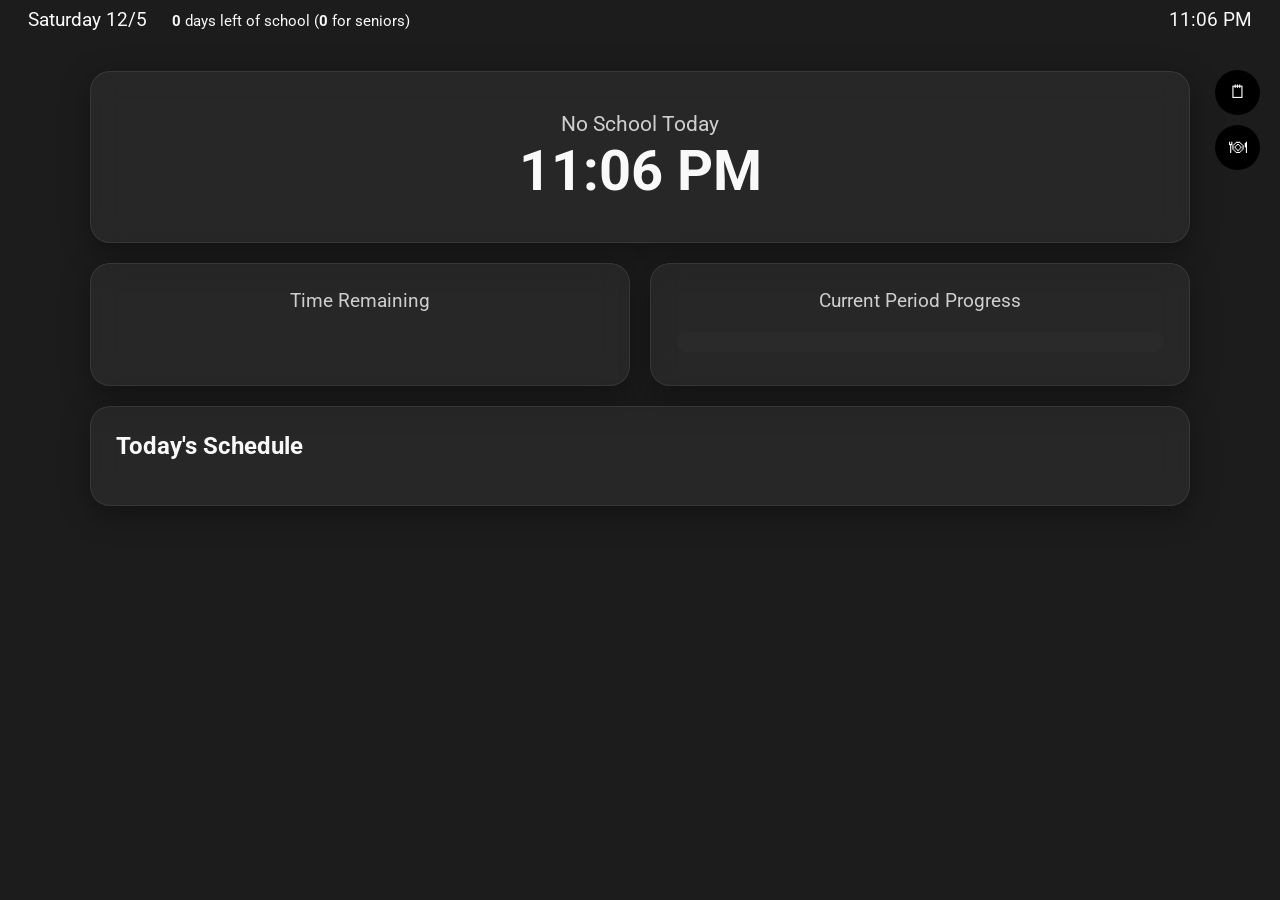
==== commit 9bdc2bf8: "Update index.html" ====
--- a/index.html
+++ b/index.html
@@ -1,3 +1,4 @@
+
 <!DOCTYPE html>
 <html class="en-us" lang="en" >
 <head>
@@ -149,19 +150,39 @@
   <span id="scheduleDisplayName">Using 8PRDWIN-A (A Lunch) schedule.</span> 
   <a href="#" id="switchLunchLink" style="color: #f9f9f9; text-decoration: underline;">Switch schedule...</a>
 </div>
-<div id="container">
-<div id="currenttimeintro"></div>
-<div id="currentdt"></div>
-<div id="wearenowintro"></div>
-<div id="wearenowlabel"></div>
-<div id="wearenowtimerange"></div>
-<div id="wearenow"></div>
-<div id="countdowntointro"></div>
-<div id="countdowntolabel"></div>
-<div id="countdown"></div>
+<div id="scheduleDashboard">
+
+  <div class="topCard glassCard">
+    <div class="liveClock" id="currentdt"></div>
+    <div class="todayStatus" id="wearenowintro"></div>
+    <div class="currentPeriod" id="wearenowlabel"></div>
+    <div class="timeRange" id="wearenowtimerange"></div>
+  </div>
+
+  <div class="middleGrid">
+
+    <div class="countdownCard glassCard">
+      <div class="countdownTitle">Time Remaining</div>
+      <div class="countdownBig" id="countdown"></div>
+      <div class="countdownSub" id="countdowntolabel"></div>
+    </div>
+
+    <div class="progressCard glassCard">
+      <div class="progressTitle">Current Period Progress</div>
+      <div class="progressBarOuter">
+        <div id="periodProgressBar"></div>
+      </div>
+      <div id="wearenow"></div>
+    </div>
+
+  </div>
+
+  <div class="scheduleCard glassCard">
+    <div class="scheduleHeader">Today's Schedule</div>
+    <div id="schedule"></div>
+  </div>
+
 </div>
-<div id="containersched">
-<div id="schedule"></div>
 
 
 <script>
@@ -1179,6 +1200,10 @@
 			}else{
 			for (x=0;x<perc-1;x++){
 				if ((starts[x]<cursecs) && (starts[x+1]>cursecs)){
+					let periodLength = starts[x+1] - starts[x];
+let elapsed = cursecs - starts[x];
+let percent = (elapsed / periodLength) * 100;
+document.getElementById("periodProgressBar").style.width = percent + "%";
 					curperiod=x;
 					_("wearenowintro").innerHTML="";
 					_("wearenowlabel").innerHTML=dispNames[x];
@@ -1322,7 +1347,141 @@
 </div>
 
 <style>
-/* TOP BUTTONS */
+
+#scheduleDashboard{
+  width:90%;
+  max-width:1100px;
+  margin:auto;
+  padding:20px;
+}
+
+.glassCard{
+  background: rgba(255,255,255,0.05);
+  backdrop-filter: blur(14px);
+  border:1px solid rgba(255,255,255,0.08);
+  border-radius:20px;
+  box-shadow:0 8px 30px rgba(0,0,0,0.35);
+}
+
+.topCard{
+  padding:30px;
+  text-align:center;
+  margin-bottom:20px;
+}
+
+.liveClock{
+  font-size:3.5em;
+  font-weight:700;
+}
+
+.todayStatus{
+  font-size:1.2em;
+  opacity:.8;
+  margin-top:10px;
+}
+
+.currentPeriod{
+  font-size:2.6em;
+  font-weight:bold;
+  margin-top:12px;
+}
+
+.timeRange{
+  font-size:1.3em;
+  opacity:.75;
+  margin-top:8px;
+}
+
+.middleGrid{
+  display:grid;
+  grid-template-columns:1fr 1fr;
+  gap:20px;
+  margin-bottom:20px;
+}
+
+.countdownCard,
+.progressCard{
+  padding:25px;
+  text-align:center;
+}
+
+.countdownTitle,
+.progressTitle{
+  font-size:1.2em;
+  margin-bottom:15px;
+  opacity:.8;
+}
+
+.countdownBig{
+  font-size:3em;
+  font-weight:bold;
+}
+
+.countdownSub{
+  margin-top:10px;
+  font-size:1em;
+  opacity:.7;
+}
+
+.progressBarOuter{
+  width:100%;
+  height:20px;
+  background:#2a2a2a;
+  border-radius:20px;
+  overflow:hidden;
+  margin-top:20px;
+}
+
+#periodProgressBar{
+  height:100%;
+  width:0%;
+  border-radius:20px;
+  background:linear-gradient(90deg,#00c6ff,#0072ff);
+  transition:width 1s linear;
+}
+
+.scheduleCard{
+  padding:25px;
+}
+
+.scheduleHeader{
+  font-size:1.5em;
+  margin-bottom:20px;
+  font-weight:bold;
+}
+
+#schedule table{
+  width:100%;
+  border-collapse:collapse;
+}
+
+#schedule tr{
+  transition:0.2s;
+}
+
+#schedule tr:hover{
+  background:rgba(255,255,255,0.04);
+}
+
+#schedule td, #schedule th{
+  padding:12px;
+}
+
+@media(max-width:800px){
+  .middleGrid{
+    grid-template-columns:1fr;
+  }
+
+  .liveClock{
+    font-size:2.5em;
+  }
+
+  .currentPeriod{
+    font-size:2em;
+  }
+}
+	
+	/* TOP BUTTONS */
 #uiToolbar{
   position:fixed;
   top:70px;   /* moved lower so it doesn't clash with your timer */
@@ -1492,35 +1651,185 @@
 
 /* ================= NOTES ================= */
 function createNote(){
+  spawnNote("", 200, 200);
+  saveNotes();
+}
+
+function spawnNote(text, x, y){
   const note=document.createElement("div");
   note.className="ui-note";
-  note.style.left="200px";
-  note.style.top="200px";
+  note.style.left=x+"px";
+  note.style.top=y+"px";
 
   note.innerHTML=`
     <div class="ui-note-header">
-      <button>X</button>
+      <button class="delete">X</button>
     </div>
-    <textarea placeholder="type..."></textarea>
+    <textarea>${text}</textarea>
   `;
 
   notesContainer.appendChild(note);
 
-  const header = note.querySelector(".ui-note-header");
-  const del = note.querySelector("button");
-
-  del.addEventListener("click", ()=>note.remove());
-
-  makeDraggable(note, header);
-}
+  const textarea = note.querySelector("textarea");
+  const del = note.querySelector(".delete");
+
+  textarea.addEventListener("input", saveNotes);
+
+  del.addEventListener("click", ()=>{
+    note.remove();
+    saveNotes();
+
+  });
+
+  makeDraggable(note, note.querySelector(".ui-note-header"));
+}
+
+function saveNotes(){
+  const all=[];
+
+  document.querySelectorAll(".ui-note").forEach(note=>{
+    all.push({
+      text: note.querySelector("textarea").value,
+      x: parseInt(note.style.left),
+      y: parseInt(note.style.top)
+    });
+  });
+
+  localStorage.setItem("notes", JSON.stringify(all));
+}
+
+window.addEventListener("load", ()=>{
+  const saved = JSON.parse(localStorage.getItem("notes") || "[]");
+
+  saved.forEach(n=>{
+    spawnNote(n.text, n.x, n.y);
+  });
+});
 
 /* ================= LUNCH MENU ================= */
 const menu={
-  1:{breakfast:["NO SCHOOL"],lunch:["NO SCHOOL"]},
-  2:{breakfast:["French Toast","Cereal"],lunch:["Pizza","Nuggets"]},
-  3:{breakfast:["Bagel","Fruit"],lunch:["Chicken","Pizza"]},
-  4:{breakfast:["Breakfast Burrito","Frosted Long John","Choice of Cereal","Fun with D&J Crackers","Fruit","Milk"],lunch:["Stuffed Shells","Pizza Dippers w/Marinara","Popcorn Chicken","French Fries","Homemade Pizza","Meatlover's Pizza","Build Your Own Sub","Turkey BLT Salad"]},
-  5:{breakfast:["Breakfast Burrito","Frosted Long John","Choice of Cereal","Fun with D&J Crackers","Fruit","Milk"],lunch:["Stuffed Shells","Pizza Dippers w/Marinara","Popcorn Chicken","French Fries","Homemade Pizza","Meatlover's Pizza","Build Your Own Sub","Turkey BLT Salad"]}
+ 1:{
+  breakfast:[
+    "Egg Bake",
+    "Cinnamon Roll",
+    "Banana Chocolate Loaf",
+    "Cheese Stick",
+    "Choice of Cereal",
+    "Fun with D&J Crackers",
+    "Fruit",
+    "Milk"
+  ],
+  lunch:[
+    "Wing Bar",
+    "Potato Wedges",
+    "Garlic Toast",
+    "Cheese Quesadilla",
+    "Spicy Chicken Patty on Bun",
+    "French Fries",
+    "Homemade Cheese Pizza",
+    "Homemade Pepperoni Pizza",
+    "BBQ Chicken Pizza",
+    "Build Your Own Sub",
+    "Crispy Chicken Wrap"
+  ]
+},
+2:{
+  breakfast:[
+    "Pancake Bar",
+    "Tri Tater",
+    "Cinnamon Toast Crunch Pastry",
+    "Choice of Cereal",
+    "Fun with D&J Crackers",
+    "Fruit",
+    "Milk"
+  ],
+  lunch:[
+    "Homemade Pancakes",
+    "Sausage Patty",
+    "Tri Tater",
+    "Chicken Nuggets",
+    "WG Dinner Roll",
+    "Chicken Bacon Ranch Flatbread",
+    "French Fries",
+    "Homemade Cheese Pizza",
+    "Homemade Pepperoni Pizza",
+    "Buffalo Chicken Pizza",
+    "Build Your Own Sub",
+    "Salad Bar",
+    "Chicken Caesar Wrap"
+  ]
+},
+3:{
+  breakfast:[
+    "Sausage Egg Cheese Biscuit",
+    "Frosted Long John",
+    "Choice of Cereal",
+    "Fun with D&J Crackers",
+    "Fruit",
+    "Milk"
+  ],
+  lunch:[
+    "Pasta Bar",
+    "Steamed Broccoli",
+    "Garlic Breadstick",
+    "Chicken Patty on Bun",
+    "Mini Corn Dogs",
+    "French Fries",
+    "Homemade Cheese Pizza",
+    "Homemade Pepperoni Pizza",
+    "Chicken Bacon Ranch Pizza",
+    "Build Your Own Sub",
+    "Southwest Chicken Salad"
+  ]
+},
+4:{
+  breakfast:[
+    "Yogurt Parfait Bar",
+    "Fun with D&J Crackers",
+    "Brekkie, WG",
+    "Choice of Cereal",
+    "Fruit",
+    "Milk"
+  ],
+  lunch:[
+    "Italian Stromboli",
+    "California Blend Vegetable",
+    "Cheeseburger on Bun",
+    "Chicken Tenders",
+    "WG Dinner Roll",
+    "French Fries",
+    "Homemade Cheese Pizza",
+    "Homemade Pepperoni Pizza",
+    "Homemade Sausage Pizza",
+    "Build Your Own Sub",
+    "Salad Bar",
+    "Turkey Ranch Wrap"
+  ]
+},
+5:{
+  breakfast:[
+    "Breakfast Pizza",
+    "Frosted Long John",
+    "Choice of Cereal",
+    "Fun with D&J Crackers",
+    "Fruit",
+    "Milk"
+  ],
+  lunch:[
+    "Chicken Fajitas",
+    "Steamed Corn",
+    "Churro",
+    "Pizza Dippers w/Marinara",
+    "Popcorn Chicken",
+    "WG Dinner Roll",
+    "French Fries",
+    "Homemade Cheese Pizza",
+    "Homemade Pepperoni Pizza",
+    "Hot Honey Chicken Pizza",
+    "Build Your Own Sub",
+    "Chicken Caesar Wrap"
+  ]
+}
 };
 
 const days=["Sun","Mon","Tue","Wed","Thu","Fri","Sat"];
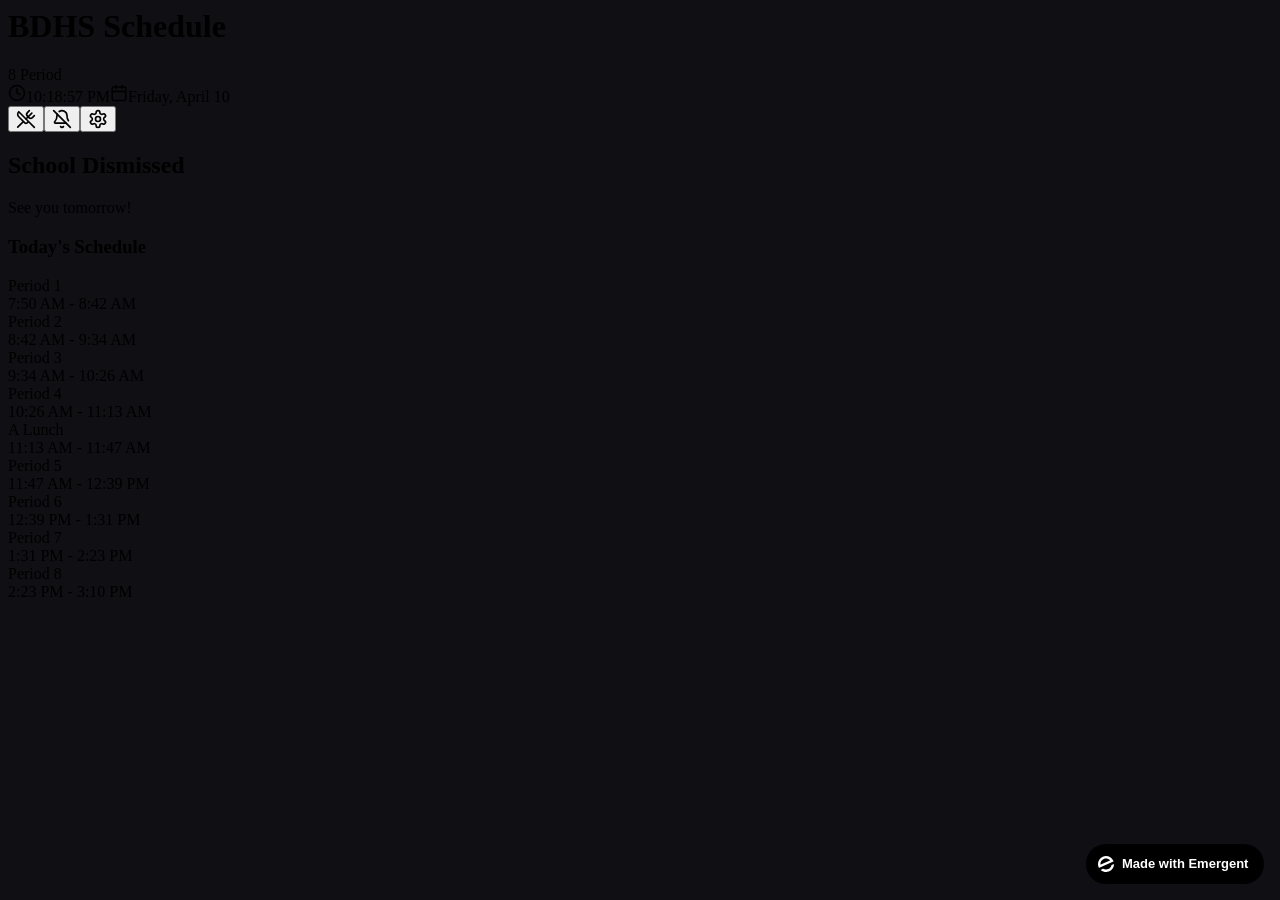
==== commit dd6f06dd: "Add files via upload" ====
--- a/index.html
+++ b/index.html
@@ -1,1871 +1 @@
-
-<!DOCTYPE html>
-<html class="en-us" lang="en" >
-<head>
-<link rel="icon" type="image/gif" href="images/rewordifyicon.gif">
-<title>BDHS Bell Schedules</title>
-  <meta charset="utf-8">
-  <meta name="description" content="Track the schedules from anywhere">
-  <style>
-  @import url('https://fonts.googleapis.com/css2?family=Roboto:wght@400;500;700&display=swap');
-  body {
-    font-family: 'Roboto', Arial, sans-serif;
-    background-color: #1c1c1c;
-    color: #f9f9f9;
-  }
-  #container{
-    text-align:center;
-    font-family: 'Roboto', Arial, sans-serif;
-  }
-  #containersched{
-    text-align:center;
-    font-family: 'Roboto', Arial, sans-serif;
-  }
-  #currentdt{
-    font-size:2.5em;
-    margin-top:2px;
-  }
-  #countdowntointro{
-    margin-top:6px;
-  }
-  #countdown{
-    font-size:3.2em;
-    /*margin-top:6px*/;
-  }
-  #countdowntolabel{
-    font-size:2em;
-    margin-top:2px;  
-  }
-  #wearenowintro{
-    margin-top:10px;
-	font-size:1.3em;
-  }
-  #wearenow{
-    font-size:1em;
-    margin-top:8px;
-  }
-  #wearenowtimerange{
-    font-size:1.8em;
-    margin-top:8px;  
-  }
-  #wearenowlabel{
-    font-size:3.5em;
-    margin-top:2px;  
-	font-weight:700;
-  }
-  #ad{
-    margin-top:28px;
-    font-size:.8em;
-  }
-  .howtouse{
-	width:75%;
-	max-width:800px;
-	margin-left:auto;
-	margin-right:auto;
-	display:block;
-  }
-  .tinput{
-	width:70px;
-	background-color:lemonchiffon;
-	margin-top:4px;
-  }
-  .dinput{
-	width:120px;
-	background-color:lemonchiffon;
-	margin-top:4px;
-  }
-  #sform{
-	border:1px solid gray;
-	padding:8px;
-	background-color:#EFEFEF;
-  }
-  #result{
-	border:1px solid gray;
-	padding:8px;
-	background-color:#EFEFEF;
-	display:none;
-  }
-  #urltext{
-	padding:4px;
-  }
-  @media only screen and (max-width:540px){
-	.howtouse{width:95%}
-  }
-  body {
-    background-color: #1c1c1c;
-    color: #f9f9f9;
-  }
-  </style>
-<script>
-(function(i,s,o,g,r,a,m){i['GoogleAnalyticsObject']=r;i[r]=i[r]||function(){
-(i[r].q=i[r].q||[]).push(arguments)},i[r].l=1*new Date();a=s.createElement(o),
-m=s.getElementsByTagName(o)[0];a.async=1;a.src=g;m.parentNode.insertBefore(a,m)
-})(window,document,'script','//www.google-analytics.com/analytics.js','ga');
-
-ga('create', 'UA-38305535-1', 'rewordify.com');
-ga('send', 'pageview');
-</script>
-</head>
-<body>
-<div id="header" style="display: flex; justify-content: space-between; align-items: center; margin-bottom: 20px; padding: 0 20px;">
-  <div id="currentdate" style="font-size: 1.2em; color: #f9f9f9;"></div>
-  <div id="currenttime" style="font-size: 1.2em; color: #f9f9f9;"></div>
-</div>
-
-<!-- Lunch Selector -->
-<div id="lunchSelector" style="text-align: center; margin: 40px 0; padding: 20px; background-color: #1c1c1c; border-radius: 10px;">
-  <div id="header" style="display: flex; justify-content: space-between; align-items: center; margin-bottom: 20px; padding: 0 20px;">
-    <div id="currentdate" style="font-size: 1.2em; color: #f9f9f9;"></div>
-    <div id="currenttime" style="font-size: 1.2em; color: #f9f9f9;"></div>
-  </div>
-  <div id="dayDisplay" style="color: #f9f9f9; font-size: 3em; margin-bottom: 10px; font-weight: normal;">
-    It's <span id="currentDayOfWeek" style="font-weight: bold;"></span>
-  </div>
-  <h2 style="color: #f9f9f9; margin-bottom: 20px; font-size: 2em;">Select your lunch</h2>
-  <div id="lunchButtons" style="display: flex; justify-content: center; gap: 20px;">
-    <button id="lunchA" style="padding: 15px 30px; font-size: 1.2em; background-color: #f5f5f5; color: #333; border: none; border-radius: 5px; cursor: pointer; font-family: 'Roboto', Arial, sans-serif;">A Lunch</button>
-    <button id="lunchB" style="padding: 15px 30px; font-size: 1.2em; background-color: #f5f5f5; color: #333; border: none; border-radius: 5px; cursor: pointer; font-family: 'Roboto', Arial, sans-serif;">B Lunch</button>
-    <button id="lunchC" style="padding: 15px 30px; font-size: 1.2em; background-color: #f5f5f5; color: #333; border: none; border-radius: 5px; cursor: pointer; font-family: 'Roboto', Arial, sans-serif;">C Lunch</button>
-  </div>
-  <div id="dateOverrideNotice" style="color: yellow; font-size: 1.1em; margin-top: 15px; display: none; font-weight: bold;">Schedule variation is in effect!</div>
-  <div id="autoScheduleDisplay" style="color: #f9f9f9; font-size: 1.1em; margin-top: 15px;">
-    Auto-selected schedule: <span id="autoScheduleName" style="font-weight: bold;"></span>. 
-    <a href="#" id="manualScheduleLink" style="color: #f9f9f9; text-decoration: underline;">Manually select a schedule...</a>
-  </div>
-
-  <!-- Manual Schedule Selector -->
-  <div id="manualScheduleSelector" style="display: none; margin-top: 20px; padding: 15px; background-color: rgba(255,255,255,0.05); border-radius: 8px;">
-    <div style="margin-bottom: 10px; font-size: 1.1em; color: #f9f9f9;">Select a specific schedule:</div>
-    <div id="scheduleButtons" style="display: flex; flex-wrap: wrap; justify-content: center; gap: 10px;">
-      <!-- Schedule buttons will be populated by JavaScript -->
-    </div>
-    <div style="margin-top: 10px;">
-      <button id="cancelManualSelect" style="padding: 8px 16px; font-size: 0.9em; background-color: #666; color: white; border: none; border-radius: 4px; cursor: pointer;">Cancel</button>
-    </div>
-  </div>
-</div>
-
-<div id="mainContent" style="display: none;">
-<div id="scheduleInfo" style="text-align: center; margin-bottom: 20px; font-size: 0.9em; color: #f9f9f9;">
-  <span id="scheduleDisplayName">Using 8PRDWIN-A (A Lunch) schedule.</span> 
-  <a href="#" id="switchLunchLink" style="color: #f9f9f9; text-decoration: underline;">Switch schedule...</a>
-</div>
-<div id="scheduleDashboard">
-
-  <div class="topCard glassCard">
-    <div class="liveClock" id="currentdt"></div>
-    <div class="todayStatus" id="wearenowintro"></div>
-    <div class="currentPeriod" id="wearenowlabel"></div>
-    <div class="timeRange" id="wearenowtimerange"></div>
-  </div>
-
-  <div class="middleGrid">
-
-    <div class="countdownCard glassCard">
-      <div class="countdownTitle">Time Remaining</div>
-      <div class="countdownBig" id="countdown"></div>
-      <div class="countdownSub" id="countdowntolabel"></div>
-    </div>
-
-    <div class="progressCard glassCard">
-      <div class="progressTitle">Current Period Progress</div>
-      <div class="progressBarOuter">
-        <div id="periodProgressBar"></div>
-      </div>
-      <div id="wearenow"></div>
-    </div>
-
-  </div>
-
-  <div class="scheduleCard glassCard">
-    <div class="scheduleHeader">Today's Schedule</div>
-    <div id="schedule"></div>
-  </div>
-
-</div>
-
-
-<script>
-// Base schedule name (will be combined with lunch selection: e.g., "8PRD" + "-A" = "8PRD-A")
-var baseScheduleName = '8PRDWIN';
-
-// Current auto base schedule
-var currentAutoBase = '8PRD';
-
-// Selected lunch (A, B, or C)
-var selectedLunch = null;
-
-// Global flag for special schedules
-var isSpecialSchedule = false;
-
-// Manual selection flag
-var isManual = false;
-
-// Lunch auto-selected flag
-var lunchAutoSelected = false;
-
-// Manual reset flag
-var manualReset = false;
-
-// Just loaded schedule flag
-var justLoadedSchedule = false;
-
-// Current time from internet
-var currentTime = null; // start as null
-var timeOffset = 0;
-var lastFetch = Date.now();
-
-function fetchTime() {
-    return fetch('https://timeapi.io/api/Time/current/zone?timeZone=America/Chicago')
-        .then(response => response.json())
-        .then(data => {
-            var apiTime = new Date(data.dateTime);
-            timeOffset = apiTime.getTime() - Date.now();
-            lastFetch = Date.now();
-            currentTime = apiTime;
-        })
-        .catch(err => {
-            console.log('Error fetching time:', err);
-            // Fallback to local time
-            timeOffset = 0;
-            currentTime = new Date();
-        });
-}
-
-// Fetch time on load and every 30 seconds
-fetchTime().then(() => {
-    setInterval(showclock, 1000);
-    showclock();
-    setInterval(fetchTime, 30000);
-});
-
-// Schedule selector - change this to switch schedules - THIS will override the day-of-week schedule configuration below, so only change this if you want to force a specific schedule regardless of day of week
-var currentSchedule = ''; // Leave empty to use day-of-week + lunch selection, or set to specific schedule like '8PRDWIN-A', 'weekend', 'noschool'
-
-// Lunch selection event listeners
-document.getElementById('lunchA').addEventListener('click', function() { selectLunch('A'); });
-document.getElementById('lunchB').addEventListener('click', function() { selectLunch('B'); });
-document.getElementById('lunchC').addEventListener('click', function() { selectLunch('C'); });
-
-// Switch lunch link event listener
-document.getElementById('switchLunchLink').addEventListener('click', function(e) {
-    e.preventDefault();
-    resetToLunchSelection();
-});
-
-// Manual schedule link event listener
-document.getElementById('manualScheduleLink').addEventListener('click', function(e) {
-    e.preventDefault();
-    showManualScheduleSelector();
-});
-
-// Cancel manual selection
-document.getElementById('cancelManualSelect').addEventListener('click', function() {
-    hideManualScheduleSelector();
-});
-
-function resetToLunchSelection() {
-    document.getElementById('lunchSelector').style.display = 'block';
-    document.getElementById('mainContent').style.display = 'none';
-    selectedLunch = null;
-    // Keep the current baseScheduleName for switching lunch
-    // baseScheduleName = isManual ? baseScheduleName : currentAutoBase;
-    isManual = false;
-    lunchAutoSelected = false;
-    manualReset = true;
-    document.querySelector('#lunchSelector h2').innerHTML = 'Select your lunch';
-    document.getElementById('autoScheduleDisplay').innerHTML = 'Auto-selected schedule: <span id="autoScheduleName" style="font-weight: bold;"></span>. <a href="#" id="manualScheduleLink" style="color: #f9f9f9; text-decoration: underline;">Manually select a schedule...</a>';
-    document.getElementById('autoScheduleDisplay').style.display = 'block';
-    document.getElementById('lunchButtons').style.display = 'flex';
-    hideManualScheduleSelector();
-    // Re-add event listener for the new link
-    document.getElementById('manualScheduleLink').addEventListener('click', function(e) {
-        e.preventDefault();
-        showManualScheduleSelector();
-    });
-}
-
-function showManualScheduleSelector() {
-    var currentAuto = document.getElementById('autoScheduleName').innerHTML;
-    var scheduleButtons = document.getElementById('scheduleButtons');
-    scheduleButtons.innerHTML = '';
-    for (var displayName in manualSchedules) {
-        var button = document.createElement('button');
-        button.textContent = displayName;
-        button.style.padding = '8px 12px';
-        button.style.fontSize = '0.9em';
-        button.style.backgroundColor = '#f5f5f5';
-        button.style.color = '#333';
-        button.style.border = 'none';
-        button.style.borderRadius = '4px';
-        button.style.cursor = 'pointer';
-        button.style.fontFamily = "'Roboto', Arial, sans-serif";
-        if (displayName === currentAuto) {
-            button.disabled = true;
-            button.style.opacity = '0.5';
-            button.style.cursor = 'not-allowed';
-        } else {
-            button.onclick = (function(dn) {
-                return function() { selectManual(dn); };
-            })(displayName);
-        }
-        scheduleButtons.appendChild(button);
-    }
-    
-    var selector = document.getElementById('manualScheduleSelector');
-    selector.style.position = 'fixed';
-    selector.style.top = '50%';
-    selector.style.left = '50%';
-    selector.style.transform = 'translate(-50%, -50%)';
-    selector.style.zIndex = '1000';
-    selector.style.backgroundColor = 'rgba(0,0,0,0.9)';
-    selector.style.padding = '20px';
-    selector.style.borderRadius = '10px';
-    selector.style.color = '#f9f9f9';
-    selector.style.display = 'block';
-}
-
-function hideManualScheduleSelector() {
-    document.getElementById('manualScheduleSelector').style.display = 'none';
-}
-
-function selectManual(displayName) {
-    var info = manualSchedules[displayName];
-    if (info.type === 'lunch') {
-        baseScheduleName = info.base;
-        // Clear saved lunch for this schedule type
-        localStorage.removeItem('lunch_' + info.base);
-        selectedLunch = null;
-        currentSchedule = '';
-        isManual = true;
-        hideManualScheduleSelector();
-        document.querySelector('#lunchSelector h2').textContent = 'Select your lunch';
-        document.getElementById('autoScheduleDisplay').innerHTML = 'Manually selected: <strong>' + displayName + '</strong>. <a href="#" id="revertAuto" style="color: #f9f9f9; text-decoration: underline;">Revert to auto-selection...</a>';
-        document.getElementById('revertAuto').addEventListener('click', function(e) {
-            e.preventDefault();
-            resetToLunchSelection();
-        });
-    } else {
-        currentSchedule = info.key;
-        selectedLunch = null;
-        isManual = true;
-        hideManualScheduleSelector();
-        document.getElementById('lunchSelector').style.display = 'none';
-        document.getElementById('autoScheduleDisplay').innerHTML = 'Manually selected: <strong>' + displayName + '</strong>. <a href="#" id="revertAuto" style="color: #f9f9f9; text-decoration: underline;">Revert to auto-selection...</a>';
-        document.getElementById('mainContent').style.display = 'block';
-        loadScheduleData();
-        showclock();
-        document.getElementById('revertAuto').addEventListener('click', function(e) {
-            e.preventDefault();
-            resetToLunchSelection();
-        });
-    }
-}
-
-function getScheduleType(base) {
-    return (base === 'ODDBLOCK' || base === 'EVENBLOCK') ? base : 'main';
-}
-
-function selectLunch(lunch) {
-    selectedLunch = lunch;
-    // Save lunch preference
-    var scheduleType = getScheduleType(baseScheduleName);
-    localStorage.setItem('lunch_' + scheduleType, lunch);
-    manualReset = false;
-    currentSchedule = ''; // Clear manual schedule selection when choosing lunch
-    initializeSchedule();
-    
-    // Update schedule display name
-    var scheduleName = baseScheduleName + '-' + lunch;
-    var displayName = scheduleDisplayNames[scheduleName] || scheduleName;
-    document.getElementById('scheduleDisplayName').innerHTML = 'Using <strong>' + displayName + ' (' + lunch + ' Lunch)</strong> schedule.';
-    
-    if (isManual) {
-        document.getElementById('autoScheduleDisplay').innerHTML = 'Manually selected: <strong>' + displayName + ' (' + lunch + ' Lunch)</strong>. <a href="#" id="revertAuto" style="color: #f9f9f9; text-decoration: underline;">Revert to auto-selection...</a>';
-        document.getElementById('lunchSelector').style.display = 'none';
-        document.getElementById('mainContent').style.display = 'block';
-        document.getElementById('lunchButtons').style.display = 'none';
-        isManual = false;
-        document.getElementById('revertAuto').addEventListener('click', function(e) {
-            e.preventDefault();
-            resetToLunchSelection();
-        });
-    } else {
-        document.getElementById('lunchSelector').style.display = 'none';
-        document.getElementById('mainContent').style.display = 'block';
-    }
-}
-
-function initializeSchedule() {
-    // This will be called after lunch selection to load the schedule
-    loadScheduleData();
-    // Clock is already running, just ensure it's visible
-    showclock();
-    justLoadedSchedule = true;
-}
-
-// Define all schedules here
-var schedules = {
-	'8PRD-A': [
-		['1', '07:50'],
-		['PassingTime', '08:37'],
-		['2', '08:42'],
-		['PassingTime', '09:29'],
-		['3', '09:34'],
-		['PassingTime', '10:21'],
-		['4', '10:26'],
-		['A', '11:13'],
-		['PassingTime', '11:43'],
-		['5A', '11:47'],
-		['PassingTime', '12:34'],
-		['6', '12:39'],
-		['PassingTime', '13:26'],
-		['7', '13:31'],
-		['PassingTime', '14:18'],
-		['8', '14:23'],
-		['EndOfSchool', '15:10']
-	],
-	'8PRD-B': [
-		['1', '07:50'],
-		['PassingTime', '08:37'],
-		['2', '08:42'],
-		['PassingTime', '09:29'],
-		['3', '09:34'],
-		['PassingTime', '10:21'],
-		['4', '10:26'],
-		['PassingTime', '11:13'],
-		['5', '11:18'],
-		['B', '12:05'],
-		['PassingTime', '12:35'],
-		['6', '12:39'],
-		['PassingTime', '13:26'],
-		['7', '13:31'],
-		['PassingTime', '14:18'],
-		['8', '14:23'],
-		['EndOfSchool', '15:10']
-	],
-	'8PRD-C': [
-		['1', '07:50'],
-		['PassingTime', '08:37'],
-		['2', '08:42'],
-		['PassingTime', '09:29'],
-		['3', '09:34'],
-		['PassingTime', '10:21'],
-		['4', '10:26'],
-		['PassingTime', '11:13'],
-		['5', '11:18'],
-		['PassingTime', '12:05'],
-		['6C', '12:10'],
-		['C', '12:57'],
-		['PassingTime', '13:27'],
-		['7', '13:31'],
-		['PassingTime', '14:18'],
-		['8', '14:23'],
-		['EndOfSchool', '15:10']
-	],
-	'ODDBLOCK-A': [
-		['1', '07:50'],
-		['PassingTime', '09:11'],
-		['Homeroom', '09:17'],
-		['PassingTime', '09:38'],
-		['3', '09:44'],
-		['A', '11:06'],
-		['PassingTime', '11:36'],
-		['5A', '11:42'],
-		['PassingTime', '13:04'],
-		['7', '13:10'],
-		['PassingTime', '14:31'],
-		['WIN Time', '14:37'],
-		['EndOfSchool', '15:10']
-	],
-	'ODDBLOCK-B': [
-		['1', '07:50'],
-		['PassingTime', '09:11'],
-		['Homeroom', '09:17'],
-		['PassingTime', '09:38'],
-		['3', '09:44'],
-		['PassingTime', '11:06'],
-		['5', '11:12'],
-		['B', '11:50'],
-		['PassingTime', '12:20'],
-		['5', '12:23'],
-		['PassingTime', '13:04'],
-		['7', '13:10'],
-		['PassingTime', '14:31'],
-		['WIN Time', '14:37'],
-		['EndOfSchool', '15:10']
-	],
-	'ODDBLOCK-C': [
-		['1', '07:50'],
-		['PassingTime', '09:11'],
-		['Homeroom', '09:17'],
-		['PassingTime', '09:38'],
-		['3', '09:44'],
-		['PassingTime', '11:06'],
-		['5', '11:12'],
-		['C', '12:36'],
-		['PassingTime', '13:06'],
-		['7', '13:10'],
-		['PassingTime', '14:31'],
-		['WIN Time', '14:37'],
-		['EndOfSchool', '15:10']
-	],
-	'EVENBLOCK-A': [
-		['2', '07:50'],
-		['PassingTime', '09:11'],
-		['Homeroom', '09:17'],
-		['PassingTime', '09:38'],
-		['4', '09:44'],
-		['A', '11:06'],
-		['PassingTime', '11:36'],
-		['6', '11:42'],
-		['PassingTime', '13:04'],
-		['8', '13:10'],
-		['PassingTime', '14:31'],
-		['WIN Time', '14:37'],
-		['EndOfSchool', '15:10']
-	],
-	'EVENBLOCK-B': [
-		['2', '07:50'],
-		['PassingTime', '09:11'],
-		['Homeroom', '09:17'],
-		['PassingTime', '09:38'],
-		['4', '09:44'],
-		['PassingTime', '11:06'],
-		['6', '11:12'],
-		['B', '11:50'],
-		['PassingTime', '12:20'],
-		['6', '12:23'],
-		['PassingTime', '13:04'],
-		['8', '13:10'],
-		['PassingTime', '14:31'],
-		['WIN Time', '14:37'],
-		['EndOfSchool', '15:10']
-	],
-	'EVENBLOCK-C': [
-		['2', '07:50'],
-		['PassingTime', '09:11'],
-		['Homeroom', '09:17'],
-		['PassingTime', '09:38'],
-		['4', '09:44'],
-		['PassingTime', '11:06'],
-		['6', '11:12'],
-		['C', '12:36'],
-		['PassingTime', '13:06'],
-		['8', '13:10'],
-		['PassingTime', '14:31'],
-		['WIN Time', '14:37'],
-		['EndOfSchool', '15:10']
-	],
-	'8PRDWIN-A': [
-		['1', '07:50'],
-		['PassingTime', '08:33'],
-		['2', '08:38'],
-		['PassingTime', '09:21'],
-		['3', '09:26'],
-		['PassingTime', '10:09'],
-		['4', '10:14'],
-		['A', '10:57'],
-		['PassingTime', '11:27'],
-		['5A', '11:31'],
-		['PassingTime', '12:15'],
-		['6', '12:19'],
-		['PassingTime', '13:02'],
-		['7', '13:07'],
-		['PassingTime', '13:50'],
-		['8', '13:55'],
-		['PassingTime', '14:38'],
-		['WIN Time', '14:43'],
-		['EndOfSchool', '15:10']
-	],
-	'8PRDWIN-B': [
-		['1', '07:50'],
-		['PassingTime', '08:33'],
-		['2', '08:38'],
-		['PassingTime', '09:21'],
-		['3', '09:26'],
-		['PassingTime', '10:09'],
-		['4', '10:14'],
-		['PassingTime', '10:57'],
-		['5', '11:02'],
-		['B', '11:45'],
-		['PassingTime', '12:15'],
-		['6', '12:19'],
-		['PassingTime', '13:02'],
-		['7', '13:07'],
-		['PassingTime', '13:50'],
-		['8', '13:55'],
-		['PassingTime', '14:38'],
-		['WIN Time', '14:43'],
-		['EndOfSchool', '15:10']
-	],
-	'8PRDWIN-C': [
-		['1', '07:50'],
-		['PassingTime', '08:33'],
-		['2', '08:38'],
-		['PassingTime', '09:21'],
-		['3', '09:26'],
-		['PassingTime', '10:09'],
-		['4', '10:14'],
-		['PassingTime', '10:57'],
-		['5', '11:02'],
-		['PassingTime', '11:45'],
-		['6C', '11:49'],
-		['C', '12:32'],
-		['PassingTime', '13:02'],
-		['7', '13:07'],
-		['PassingTime', '13:50'],
-		['8', '13:55'],
-		['PassingTime', '14:38'],
-		['WIN Time', '14:43'],
-		['EndOfSchool', '15:10']
-	],
-	'CM-A': [
-		['Homeroom', '07:50'],
-		['PassingTime', '08:23'],
-		['1', '08:28'],
-		['PassingTime', '09:11'],
-		['2', '09:16'],
-		['PassingTime', '09:58'],
-		['3', '10:03'],
-		['PassingTime', '10:45'],
-		['4', '10:50'],
-		['A', '11:32'],
-		['PassingTime', '12:02'],
-		['5A', '12:07'],
-		['PassingTime', '12:49'],
-		['6', '12:54'],
-		['PassingTime', '13:36'],
-		['7', '13:41'],
-		['PassingTime', '14:23'],
-		['8', '14:28'],
-		['PassingTime', '14:31'],
-		['EndOfSchool', '15:10']
-	],
-	'CM-B': [
-		['Homeroom', '07:50'],
-		['PassingTime', '08:23'],
-		['1', '08:28'],
-		['PassingTime', '09:11'],
-		['2', '09:16'],
-		['PassingTime', '09:58'],
-		['3', '10:03'],
-		['PassingTime', '10:45'],
-		['4', '10:50'],
-		['PassingTime', '11:32'],
-		['5', '11:37'],
-		['B', '12:19'],
-		['PassingTime', '12:49'],
-		['6', '12:54'],
-		['PassingTime', '13:36'],
-		['7', '13:41'],
-		['PassingTime', '14:23'],
-		['8', '14:28'],
-		['EndOfSchool', '15:10']
-	],
-	'CM-C': [
-		['Homeroom', '07:50'],
-		['PassingTime', '08:23'],
-		['1', '08:28'],
-		['PassingTime', '09:11'],
-		['2', '09:16'],
-		['PassingTime', '09:58'],
-		['3', '10:03'],
-		['PassingTime', '10:45'],
-		['4', '10:50'],
-		['PassingTime', '11:32'],
-		['5', '11:37'],
-		['PassingTime', '12:19'],
-		['6C', '12:24'],
-		['C', '13:06'],
-		['PassingTime', '13:36'],
-		['7', '13:41'],
-		['PassingTime', '14:23'],
-		['8', '14:28'],
-		['EndOfSchool', '15:10']
-	]
-};
-
-// Date-specific schedule overrides (MM/DD), e.g. holidays or agility days.
-// Applies before day-of-week rules, unless manually selected.
-
-// Change this if we have random stuff like "No block days for this week" or something
-var dateOverrides = {
-	'04/02': '8PRDWIN',
-    '04/03': 'noschool',
-	'04/06': 'noschool',
-    '04/08': '8PRD',
-	'04/09': '8PRD',
-	'05/25': 'noschool',
-	'05/27': '8PRD',
-	'05/28': '8PRD',
-	'06/02': '8PRD',
-	'06/03': '8PRD'
-};
-
-// Day-of-week schedule configuration
-// 0 = Sunday, 1 = Monday, 2 = Tuesday, 3 = Wednesday, 4 = Thursday, 5 = Friday, 6 = Saturday
-
-// DONT CHANGE THESE!!! Unless the school changes the REGULAR schedule
-var daySchedules = {
-    0: 'weekend',      // Sunday
-    1: '8PRD',      // Monday  
-    2: '8PRD',      // Tuesday
-    3: 'ODDBLOCK',      // Wednesday
-    4: 'EVENBLOCK',      // Thursday
-    5: '8PRD',      // Friday
-    6: 'weekend'       // Saturday
-};
-
-// Display names for schedules (customize these placeholders)
-var scheduleDisplayNames = {
-	'8PRD-A': '8 Period',
-	'8PRD-B': '8 Period',
-	'8PRD-C': '8 Period',
-    '8PRDWIN-A': '8 Period + WIN Time',
-    '8PRDWIN-B': '8 Period + WIN Time', 
-    '8PRDWIN-C': '8 Period + WIN Time',
-    'ODDBLOCK-A': 'Odd Block',
-    'ODDBLOCK-B': 'Odd Block',
-    'ODDBLOCK-C': 'Odd Block',
-    'EVENBLOCK-A': 'Even Block',
-    'EVENBLOCK-B': 'Even Block',
-    'EVENBLOCK-C': 'Even Block',
-    'CM-A': 'Class Meeting',
-    'CM-B': 'Class Meeting',
-    'CM-C': 'Class Meeting'
-};
-
-// Add display names for base schedules
-scheduleDisplayNames['8PRDWIN'] = '8 Period + WIN Time';
-scheduleDisplayNames['ODDBLOCK'] = 'Odd Block';
-scheduleDisplayNames['EVENBLOCK'] = 'Even Block';
-scheduleDisplayNames['CM'] = 'Class Meeting';
-scheduleDisplayNames['8PRD'] = '8 Period';
-scheduleDisplayNames['weekend'] = 'Weekend';
-scheduleDisplayNames['noschool'] = 'No School';
-
-// Create manual schedules mapping
-var manualSchedules = {};
-for (var schedule in schedules) {
-    if (schedules.hasOwnProperty(schedule)) {
-        var displayName = scheduleDisplayNames[schedule] || schedule;
-        if (!manualSchedules[displayName]) {
-            var base = schedule.split('-')[0];
-            var hasVariants = schedules.hasOwnProperty(base + '-A') && schedules.hasOwnProperty(base + '-B') && schedules.hasOwnProperty(base + '-C');
-            manualSchedules[displayName] = hasVariants ? { type: 'lunch', base: base } : { type: 'direct', key: schedule };
-        }
-    }
-}
-for (var key in specialSchedules) {
-    var displayName = specialSchedules[key].display;
-    manualSchedules[displayName] = { type: 'special', key: key };
-}
-
-// Special schedule types for no school days
-var specialSchedules = {
-    'weekend': {
-        message: 'Enjoy your weekend!',
-        display: 'No School Today'
-    },
-    'noschool': {
-        message: 'Enjoy your day off!',
-        display: 'No School Today'
-    }
-};
-
-// Initialize arrays
-var starts = [];
-var names = [];
-var times = [];
-var dispNames = [];
-var tableNames = [];
-
-function loadScheduleData() {
-    // Determine which schedule to use based on day of week
-    var now = new Date(Date.now() + timeOffset);
-    var dayOfWeek = now.getDay(); // 0 = Sunday, 1 = Monday, etc.
-    var scheduleName = daySchedules[dayOfWeek];
-
-    // Apply date-specific overrides (MM/DD) before any other weekly logic
-    var todayKey = ('0' + (now.getMonth() + 1)).slice(-2) + '/' + ('0' + now.getDate()).slice(-2);
-    if (dateOverrides.hasOwnProperty(todayKey)) {
-        scheduleName = dateOverrides[todayKey];
-    }
-
-    // Override with currentSchedule if specified and valid
-    if (currentSchedule && (schedules.hasOwnProperty(currentSchedule) || specialSchedules.hasOwnProperty(currentSchedule))) {
-        scheduleName = currentSchedule;
-    } else if (selectedLunch) {
-        // Use day-of-week base schedule + selected lunch
-        scheduleName = baseScheduleName + '-' + selectedLunch;
-    }
-
-    isSpecialSchedule = specialSchedules.hasOwnProperty(scheduleName);
-
-    // Update schedule display name
-    if (document.getElementById('mainContent').style.display !== 'none') {
-        var displayName = scheduleDisplayNames[scheduleName] || scheduleName;
-        var lunchLetter = selectedLunch || (scheduleName.split('-')[1] || 'A');
-        if (isSpecialSchedule) {
-            document.getElementById('scheduleDisplayName').innerHTML = 'Using <strong>' + displayName + '</strong> schedule.';
-        } else {
-            document.getElementById('scheduleDisplayName').innerHTML = 'Using <strong>' + displayName + '</strong> (' + lunchLetter + ' Lunch) schedule.';
-        }
-    }
-
-    // Load the selected schedule
-    if (isSpecialSchedule) {
-        // Special schedule - no periods to load
-        names = [];
-        times = [];
-        starts = [];
-        dispNames = [];
-        tableNames = [];
-    } else {
-        var scheduleData = schedules[scheduleName];
-        for (var i = 0; i < scheduleData.length; i++) {
-            var periodName = scheduleData[i][0];
-            var timeStr = scheduleData[i][1];
-
-            // Convert time to seconds
-            var timeParts = timeStr.split(':');
-            var hours = parseInt(timeParts[0]);
-            var minutes = parseInt(timeParts[1]);
-            var seconds = hours * 3600 + minutes * 60;
-
-            names[i] = periodName;
-            times[i] = timeStr;
-            starts[i] = seconds;
-        }
-    }
-
-    // Generate display names
-    for (var i = 0; i < names.length; i++) {
-        var n = names[i];
-
-        if (n === 'PassingTime' || n === 'EndOfSchool') {
-            dispNames[i] = n;
-            tableNames[i] = n;
-            continue;
-        }
-
-        if (/^[A-Za-z]$/.test(n)) {
-            dispNames[i] = n + ' Lunch';
-            tableNames[i] = n + ' Lunch';
-            continue;
-        }
-
-        var m = n.match(/^(\d+)([A-Za-z]?)$/i);
-        if (m) {
-            var num = parseInt(m[1], 10);
-            var suffix = m[2].toUpperCase();
-
-            if (suffix) {
-                dispNames[i] = num + suffix + ' Hour';
-                tableNames[i] = num + suffix;
-                continue;
-            }
-
-            var ordinal = 'th';
-            if (!(num % 100 >= 11 && num % 100 <= 13)) {
-                if (num % 10 == 1) ordinal = 'st';
-                else if (num % 10 == 2) ordinal = 'nd';
-                else if (num % 10 == 3) ordinal = 'rd';
-            }
-
-            dispNames[i] = num + ordinal + ' Hour';
-            tableNames[i] = '' + num;
-            continue;
-        }
-
-        dispNames[i] = n;
-        tableNames[i] = n;
-    }
-}
-</script>
-			<br />
-			<!--<select style="margin-top:12px" id="cs" onchange="ck()">
-    <option value="wb">White on black</option>
-    <option value="bw" selected>Black on white</option>
-    <option value="dk">Dark room</option>
-    <option value="bg">Blue on green</option>
-    <option value="py">Purple on yellow</option>
-    <option value="sr">Random by minute</option>
-</select>--><br />
-<div id="ad"></div>
-</div> <!-- End mainContent -->
-</div> <!-- End containersched -->
-<script>
-var days=["Sun","Mon","Tue","Wed","Thu","Fri","Sat"];
-var months=["Jan","Feb","Mar","Apr","May","Jun","Jul","Aug","Sep","Oct","Nov","Dec"];
-var randm=false;
-function _(el){
-	return document.getElementById(el);
-}
-function checkfields(){
-	var times=document.getElementsByClassName("tinput");
-	var descrips=document.getElementsByClassName("dinput");
-	var tl=times.length;
-
-	var timereg=new RegExp("^([01]?[0-9]|2[0-3]):[0-5][0-9] ?[aApP]\.?[mM]\.?$");
-	var nomilreg=new RegExp("^(1[3-9]|2[0-3]):[0-5][0-9] ?[aA]\.?[mM]\.?$");
-	var descripreg=new RegExp("^[A-Za-z0-9 \!\'\#\(\)\.\,\-]{1,40}$");
-	var goodfields=true;
-	for (x=0;x<tl;x++){
-
-		if (times[x].value.length>1){
-			if (!timereg.test(times[x].value)){
-				goodfields=false;
-				alert ("Invalid time value in period "+(x+1)+". Enter time in HH:MM format, and end it with am or pm.");
-			}
-			if (nomilreg.test(times[x].value)){
-				goodfields=false;
-				alert ("Invalid time value in period "+(x+1)+". You entered a military time in the afternoon (from 13:00 to 23:59), but you specified \"am\", which is impossible.");
-			}
-			if (descrips[x].value.length<1){
-				goodfields=false;
-				alert ("Missing description for period "+(x+1)+". All periods must have a description.");
-			}else if (!descripreg.test(descrips[x].value)){
-				goodfields=false;
-				alert ("Invalid description value in period "+(x+1)+". You may enter from 1 through 40 letters, numbers, spaces, and the following characters only:'-#(),!.");
-			}
-		}
-	}
-			var dummy;
-		var oldmarker=-1;
-	if (goodfields){
-		for (x=0;x<tl;x++){
-			if (times[x].value.length>1){
-				ttime=times[x].value.match(/^([01]?[0-9]|2[0-3]):([0-5][0-9]) ?([aApP])\.?[mM]\.?$/);
-				var hours=ttime[1];
-				var minutes=ttime[2];
-				var ampm=ttime[3].toLowerCase();
-				if (ampm=='p'){
-					if ((hours>12) && (hours<24)){
-						dummy=dummy;
-					}else if (hours==12){
-						dummy=dummy;
-					}else{
-						hours=(parseInt(hours)+12);
-					}
-				}
-				if (oldmarker>-1){
-					curmarker=((parseInt(hours*60))+parseInt(minutes));
-					if (curmarker<oldmarker){
-						goodfields=false;
-						alert ("Invalid time sequence at period "+(x+1)+". The start time for this period is before the start time for the previous period. All start times must be after the previous start time.");
-					}
-				}
-				oldmarker=((parseInt(hours*60))+parseInt(minutes));
-			}
-		}
-	}
-	if (goodfields){
-		var startofcurl="http://rewordify.com/schoolclock.php?p=";
-		var scurl='';
-		for (x=0;x<tl;x++){
-			if (times[x].value.length>1){
-				ttime=times[x].value.match(/^([01]?[0-9]|2[0-3]):([0-5][0-9]) ?([aApP])\.?[mM]\.?$/);
-				var hours=ttime[1];
-				var minutes=ttime[2];
-				var ampm=ttime[3].toLowerCase();
-				if (ampm=='p'){
-					if ((hours>12) && (hours<24)){
-						scurl=scurl+hours+':'+minutes;
-					}else if (hours==12){
-						scurl=scurl+'12:'+minutes;
-					}else{
-						hours=(parseInt(hours)+12);
-						scurl=scurl+hours+':'+minutes;
-					}
-				}else{
-					if ((hours==10) || (hours==11) || (hours==12)){
-						scurl=scurl+hours+':'+minutes;
-					}else{
-						scurl=scurl+'0'+hours+':'+minutes;
-					}
-				}
-				scurl=scurl+'='+descrips[x].value+";";
-			}
-		}
-		scurl=scurl.substr(0,(scurl.length)-1);
-
-		scurl=scurl.replace(/'/g,'\\\'');
-		scurl=startofcurl+scurl;
-		_("sform").style.display="none";
-		_("pitch").style.display="none";
-		_("result").style.display="block";
-		_("result").innerHTML="<p style='font-size:1.4em'>Here's your customized School Clock URL:</p><p><textarea onclick='this.select()' cols='50' rows='10' id='urltext'></textarea></p><p>Copy-paste it into any browser and the School Clock for your schedule will start immediately. Make as many customized URLs as you want (for days with special schedules, etc.)</p><p><a href='#' onclick='goback()'>Go back and edit this schedule</a></p><p style='font-size:.8em'>Note to power users: You can manually edit the URL if you want. After 'schoolclock.php?p=', enter a series of 'HH:MM=Description;' parameters. Time: military 24:00 time. No semicolon at the end.</p>";
-		_("urltext").innerHTML=scurl;
-	}
-}
-
-function goback(){
-		_("sform").style.display="block";
-		_("result").style.display="none";
-		_("pitch").style.display="block";
-}
-
-function colorizerandom(){
-    var r1=Math.floor((Math.random() * 254) + 1);
-    var g1=Math.floor((Math.random() * 254) + 1);
-    var b1=Math.floor((Math.random() * 254) + 1);
-    var r2=Math.floor((Math.random() * 254) + 1);
-    var g2=Math.floor((Math.random() * 254) + 1);
-    var b2=Math.floor((Math.random() * 254) + 1);
-    document.body.style.color="rgb("+r1+","+g1+","+b1+")";
-    document.body.style.backgroundColor="rgb("+r2+","+g2+","+b2+")";
-}
-function ck(){
-    opt=_("cs");
-    document.body.style.color=_('foreground').value;
-	document.body.style.backgroundColor=_('background').value;
-	
-	//if (opt.value=='wb'){randm=false;opt.style.color='white';opt.style.backgroundColor='black';document.body.style.color='white';document.body.style.backgroundColor='black';}
-    //if (opt.value=='bw'){randm=false;opt.style.color='black';opt.style.backgroundColor='white';document.body.style.color='black';document.body.style.backgroundColor='white';}
-    //if (opt.value=='dk'){randm=false;opt.style.color='crimson';opt.style.backgroundColor='black';document.body.style.color='crimson';document.body.style.backgroundColor='black';}
-    //if (opt.value=='bg'){randm=false;opt.style.color='#5077BE';opt.style.backgroundColor='#D9FFB2';document.body.style.color='#5077BE';document.body.style.backgroundColor='#D9FFB2';}
-    //if (opt.value=='py'){randm=false;opt.style.color='#B44DE0';opt.style.backgroundColor='#FFFF99';document.body.style.color='#B44DE0';document.body.style.backgroundColor='#FFFF99';}
-    //if (opt.value=='sr'){randm=true;colorizerandom();}
-}
-function calculateDaysLeft(endDate, currentDate) {
-    var count = 0;
-    var current = new Date(currentDate);
-    current.setHours(0, 0, 0, 0); // normalize
-    var end = new Date(endDate);
-    end.setHours(0, 0, 0, 0);
-    while (current <= end) {
-        var dayOfWeek = current.getDay();
-        var mmdd = ('0' + (current.getMonth() + 1)).slice(-2) + '/' + ('0' + current.getDate()).slice(-2);
-        var override = dateOverrides[mmdd];
-        if (dayOfWeek !== 0 && dayOfWeek !== 6 && override !== 'noschool') {
-            count++;
-        }
-        current.setDate(current.getDate() + 1);
-    }
-    return count;
-}
-
-function showclock(){
-    var curperiod=-1;
-    if (!currentTime) {
-        _("currenttime").innerHTML = "Loading...";
-        _("currentdate").innerHTML = "Loading time...";
-        return;
-    }
-    var d = new Date(Date.now() + timeOffset);
-    var fdate=d.getDate();
-    //if (fdate<10){fdate='0'+fdate;}
-    var fhours=d.getHours();
-    var ampm = fhours >= 12 ? 'PM' : 'AM';
-    fhours = fhours % 12;
-    if (fhours==0){fhours=12;}
-    //if (fhours<10){fhours='0'+fhours;}
-    var fminutes=d.getMinutes();
-    if (fminutes<10){fminutes='0'+fminutes;}
-    var fseconds=d.getSeconds();
-    
-    // Update header with current time and date
-    var dayNames = ['Sunday', 'Monday', 'Tuesday', 'Wednesday', 'Thursday', 'Friday', 'Saturday'];
-    var monthNames = ['January', 'February', 'March', 'April', 'May', 'June', 'July', 'August', 'September', 'October', 'November', 'December'];
-    var dayName = dayNames[d.getDay()];
-    var month = d.getMonth() + 1;
-    var date = d.getDate();
-    _("currenttime").innerHTML = fhours + ':' + fminutes + ' ' + ampm;
-    var seniorEnd = new Date(2026, 4, 27); // May 27, 2026
-    var mainEnd = new Date(2026, 5, 3); // June 3, 2026
-    var seniorDays = calculateDaysLeft(seniorEnd, d);
-    var mainDays = calculateDaysLeft(mainEnd, d);
-    var daysText = ' <span style="font-size: 0.8em; margin-left: 20px;"><b>' + mainDays + '</b> day' + (mainDays !== 1 ? 's' : '') + ' left of school (<b>' + seniorDays + '</b> for seniors)</span>';
-    _("currentdate").innerHTML = dayName + ' ' + month + '/' + date + daysText;
-    _("currentDayOfWeek").innerHTML = dayName;
-    
-    // Update auto-selected schedule display
-    var autoBase = daySchedules[d.getDay()];
-    var todayKey = ('0' + (d.getMonth() + 1)).slice(-2) + '/' + ('0' + d.getDate()).slice(-2);
-    if (dateOverrides.hasOwnProperty(todayKey)) {
-        autoBase = dateOverrides[todayKey];
-    }
-    if (currentSchedule && (schedules.hasOwnProperty(currentSchedule) || specialSchedules.hasOwnProperty(currentSchedule))) {
-        autoBase = currentSchedule;
-    } else if (baseScheduleName !== '8PRDWIN') {
-        autoBase = baseScheduleName;
-    }
-    var autoScheduleName = selectedLunch ? autoBase + '-' + selectedLunch : autoBase;
-    var scheduleName = autoScheduleName;
-    var displayName = scheduleDisplayNames[autoScheduleName] || autoScheduleName;
-    var autoScheduleEl = _("autoScheduleName");
-    var dateOverrideNotice = _("dateOverrideNotice");
-    var isDateOverride = dateOverrides.hasOwnProperty(todayKey);
-
-    if (!specialSchedules.hasOwnProperty(autoBase)) {
-        currentAutoBase = autoBase;
-    }
-
-    if (autoScheduleEl) {
-        autoScheduleEl.innerHTML = displayName;
-        if (isDateOverride) {
-            autoScheduleEl.style.color = 'yellow';
-        } else {
-            autoScheduleEl.style.color = '';
-        }
-    }
-
-    if (dateOverrideNotice) {
-        if (isDateOverride) {
-            dateOverrideNotice.style.display = 'block';
-            dateOverrideNotice.innerHTML = 'Schedule variation is in effect!';
-        } else {
-            dateOverrideNotice.style.display = 'none';
-        }
-    }
-
-    // Auto-select lunch if saved and not already selected
-    if (!lunchAutoSelected && !manualReset && !currentSchedule && !selectedLunch && !specialSchedules.hasOwnProperty(autoBase)) {
-        var scheduleType = getScheduleType(autoBase);
-        var savedLunch = localStorage.getItem('lunch_' + scheduleType);
-        if (savedLunch) {
-            selectedLunch = savedLunch;
-            baseScheduleName = autoBase;
-            lunchAutoSelected = true;
-            document.getElementById('lunchSelector').style.display = 'none';
-            document.getElementById('mainContent').style.display = 'block';
-            loadScheduleData();
-            justLoadedSchedule = true;
-        }
-    }
-
-    // Set baseScheduleName for lunch selection
-    if (!selectedLunch && !specialSchedules.hasOwnProperty(autoBase)) {
-        baseScheduleName = autoBase;
-    }
-
-    // Skip lunch/manual selector if auto schedule is special (weekend/noschool) and not manually overridden
-    if (!currentSchedule && !selectedLunch && specialSchedules.hasOwnProperty(autoScheduleName)) {
-        document.getElementById('lunchSelector').style.display = 'none';
-        document.getElementById('mainContent').style.display = 'block';
-        document.getElementById('scheduleInfo').style.display = 'none';
-        loadScheduleData();
-    } else {
-        document.getElementById('scheduleInfo').style.display = 'block';
-    }
-    
-    if ((randm) && (fseconds==0)) {
-        colorizerandom();
-    }
-    if (fseconds<10){fseconds='0'+fseconds;}
-    var dd='';
-    _("currentdt").innerHTML=dd;
-    cursecs=((d.getHours())*3600)+((d.getMinutes())*60)+(d.getSeconds());
-	if (typeof starts !== "undefined") {
-		perc=starts.length;
-		
-		// Handle special schedules (weekend, noschool)
-		if (isSpecialSchedule) {
-			_("wearenowintro").innerHTML = specialSchedules[scheduleName].display;
-			_("wearenowlabel").innerHTML = fhours + ':' + fminutes + ' ' + ampm;
-			_("wearenowtimerange").innerHTML = "";
-			_("wearenow").innerHTML = "";
-			_("countdowntointro").innerHTML = "";
-			_("countdowntolabel").innerHTML = "";
-			_("countdown").innerHTML = "";
-		} else {
-			var schoolStartTime = 7*3600 + 15*60; // 7:15 AM in seconds
-			
-			if (cursecs < schoolStartTime){
-				_("wearenowintro").innerHTML="School starts in:";
-				_("wearenowlabel").innerHTML="";
-				_("wearenow").innerHTML=(secondstohhmmss(Math.abs(cursecs-schoolStartTime)));
-				_("wearenowtimerange").innerHTML="";
-				_("countdowntointro").innerHTML="";
-				_("countdowntolabel").innerHTML="";
-				_("countdown").innerHTML="";
-			} else if (cursecs<starts[0]){
-				_("wearenowintro").innerHTML="Countdown to";
-				_("wearenowlabel").innerHTML=dispNames[0];
-				_("wearenow").innerHTML=(secondstohhmmss(Math.abs(cursecs-starts[0])));
-				_("wearenowtimerange").innerHTML="";
-				_("countdowntointro").innerHTML="";
-				_("countdowntolabel").innerHTML="";
-				_("countdown").innerHTML="";
-			}else if (cursecs>starts[perc-1]){
-				_("wearenowintro").innerHTML="School Dismissed";
-				_("wearenowlabel").innerHTML=fhours + ':' + fminutes + ' ' + ampm;
-				_("wearenowtimerange").innerHTML="";
-				_("wearenow").innerHTML="";    
-				_("countdowntointro").innerHTML="";
-				_("countdowntolabel").innerHTML="";
-				_("countdown").innerHTML="";
-			}else{
-			for (x=0;x<perc-1;x++){
-				if ((starts[x]<cursecs) && (starts[x+1]>cursecs)){
-					let periodLength = starts[x+1] - starts[x];
-let elapsed = cursecs - starts[x];
-let percent = (elapsed / periodLength) * 100;
-document.getElementById("periodProgressBar").style.width = percent + "%";
-					curperiod=x;
-					_("wearenowintro").innerHTML="";
-					_("wearenowlabel").innerHTML=dispNames[x];
-					_("wearenow").innerHTML='';
-					//_("wearenow").innerHTML=(secondstohhmmss(cursecs-starts[x]));
-					_("countdowntointro").innerHTML="Time left:";
-					_("countdowntolabel").innerHTML="";
-					_("countdown").innerHTML=(secondstohhmmss(Math.abs(cursecs-starts[x+1])));
-				}
-			}
-		}
-		}
-
-		// Build schedule display
-		var ts;
-		if (isSpecialSchedule) {
-			ts = "<div style='margin-top:30px;display:block;width:100%;text-align:center'><div style='display:inline-block;margin-left:auto;margin-right:auto;text-align:left;width:auto'>" + specialSchedules[scheduleName].message + "</div></div>";
-		} else {
-			ts="<div style='margin-top:30px;display:block;width:100%;text-align:center'><div style='display:inline-block;margin-left:auto;margin-right:auto;text-align:left;width:auto'>Today's Schedule:<br />";
-			ts=ts+"<table style='border-collapse:collapse;margin-top:10px'><tr style='border-bottom:2px solid #f9f9f9'><th style='padding:8px;text-align:left'>Period</th><th style='padding:8px;text-align:left'>Start Time</th><th style='padding:8px;text-align:left'>End Time</th></tr>";
-			
-			for (x=0;x<perc-1;x++){
-				if (names[x].includes('PassingTime') || names[x].includes('EndOfSchool')) continue;
-				if (x==curperiod){ts=ts+"<tr style='background-color:rgba(255,255,255,0.1);font-weight:bold'>";} else {ts=ts+"<tr>";}
-				
-				disptime=times[x];
-				disptimex=times[x+1];
-				
-				if (disptime.substring(0,2)<12){
-					var hour = parseInt(disptime.substring(0,2));
-					disptime=hour+disptime.substring(2,5)+' AM';
-				}else{
-					hc=disptime.substring(0,2);
-					if (hc>12){hc=hc-12};
-					var hour = parseInt(hc);
-					disptime=hour+disptime.substring(2,5)+' PM';
-				}
-				if (disptimex.substring(0,2)<12){
-					var hour = parseInt(disptimex.substring(0,2));
-					disptimex=hour+disptimex.substring(2,5)+' AM';
-				}else{
-					hc=disptimex.substring(0,2);
-					if (hc>12){hc=hc-12};
-					var hour = parseInt(hc);
-					disptimex=hour+disptimex.substring(2,5)+' PM';
-				}
-			
-			ts=ts+"<td style='padding:8px'>"+tableNames[x]+"</td><td style='padding:8px'>"+disptime+"</td><td style='padding:8px'>"+disptimex+"</td></tr>";
-			
-			if (x==curperiod){
-				watt=disptime+' &ndash; '+disptimex;
-				_('wearenowtimerange').innerHTML=watt.replace(/0(.)\:/g,'$1:');
-			}
-		}
-		
-		var disptimez=times[perc-1];
-		if (disptimez.substring(0,2)<12){
-			var hour = parseInt(disptimez.substring(0,2));
-			disptimez=hour+disptimez.substring(2,5)+' AM';
-		}else{
-			hc=disptimez.substring(0,2);
-			if (hc>12){hc=hc-12};
-			var hour = parseInt(hc);
-			disptimez=hour+disptimez.substring(2,5)+' PM';
-		}
-		
-		if (!names[perc-1].includes('EndOfSchool')) {
-			ts=ts+"<tr><td style='padding:8px'>"+tableNames[perc-1]+"</td><td style='padding:8px'>"+disptimez+"</td><td style='padding:8px'>-</td></tr>";
-		}
-		ts=ts+"</table></div></div>";
-		}
-		_("schedule").innerHTML=ts;
-	}
-    
-    delete window.d;
-}
-function omb(hhmm){
-
-    var ch=hhmm.substr(0,2);
-    var cm=hhmm.substr(3,2);
-    //if (ch<10){ch='0'+ch}
-    if (ch==0){ch='00';}
-    //if (cm<10){cm='0'+cm}
-    if (cm==0){cm='00';}
-    return ch+':'+cm;
-}
-function secondstohhmmss(secs){
-    var h=parseInt(secs/3600);
-	if (h<10){h='0'+h}
-    if (h==0){h='00'}
-    
-    var secs=(secs-(h*3600));
-    var m=parseInt(secs/60);
-    if (m<10){m='0'+m}
-    if (m==0){m='00'}    
-    var secs=parseInt(secs-(m*60));
-    
-    var s=secs;
-    if (s<10){s='0'+s}
-    if (h!='00'){
-        return h+':'+m+':'+s;
-    }else if(m!='00'){
-        return m+':'+s;    
-    }else{
-        return s;    
-    }
-}
-</script>
-<div id="lunchPopup" style="position: fixed; top: 50%; left: 50%; transform: translate(-50%, -50%); width: 80%; max-width: 500px; height: auto; min-height: 150px; background-color: green; z-index: 10000; display: none; justify-content: center; align-items: center; font-size: 2em; color: white; text-align: center; padding: 40px; border-radius: 10px; opacity: 0; transition: opacity 0.5s ease-in-out;"></div>
-</body>
-</html>
-
-<!-- ================= SAFE TOOLBAR ================= -->
-<div id="uiToolbar">
-  <button id="uiNoteBtn">🗒</button>
-  <button id="uiLunchBtn">🍽</button>
-</div>
-
-<div id="uiNotesContainer"></div>
-
-<!-- ================= LUNCH WINDOW (NEW DESIGN) ================= -->
-<div id="uiLunchWindow">
-  <div id="uiLunchHeader">
-    <span>Lunch Menu</span>
-    <button id="uiCloseLunch">✕</button>
-  </div>
-
-  <div class="lunchContent">
-    <div class="dayTitle" id="uiDay"></div>
-
-    <div class="mealBlock">
-      <h3>🍳 Breakfast</h3>
-      <div id="uiBreakfast"></div>
-    </div>
-
-    <div class="mealBlock">
-      <h3>🍽 Lunch</h3>
-      <div id="uiLunch"></div>
-    </div>
-  </div>
-</div>
-
-<style>
-
-#scheduleDashboard{
-  width:90%;
-  max-width:1100px;
-  margin:auto;
-  padding:20px;
-}
-
-.glassCard{
-  background: rgba(255,255,255,0.05);
-  backdrop-filter: blur(14px);
-  border:1px solid rgba(255,255,255,0.08);
-  border-radius:20px;
-  box-shadow:0 8px 30px rgba(0,0,0,0.35);
-}
-
-.topCard{
-  padding:30px;
-  text-align:center;
-  margin-bottom:20px;
-}
-
-.liveClock{
-  font-size:3.5em;
-  font-weight:700;
-}
-
-.todayStatus{
-  font-size:1.2em;
-  opacity:.8;
-  margin-top:10px;
-}
-
-.currentPeriod{
-  font-size:2.6em;
-  font-weight:bold;
-  margin-top:12px;
-}
-
-.timeRange{
-  font-size:1.3em;
-  opacity:.75;
-  margin-top:8px;
-}
-
-.middleGrid{
-  display:grid;
-  grid-template-columns:1fr 1fr;
-  gap:20px;
-  margin-bottom:20px;
-}
-
-.countdownCard,
-.progressCard{
-  padding:25px;
-  text-align:center;
-}
-
-.countdownTitle,
-.progressTitle{
-  font-size:1.2em;
-  margin-bottom:15px;
-  opacity:.8;
-}
-
-.countdownBig{
-  font-size:3em;
-  font-weight:bold;
-}
-
-.countdownSub{
-  margin-top:10px;
-  font-size:1em;
-  opacity:.7;
-}
-
-.progressBarOuter{
-  width:100%;
-  height:20px;
-  background:#2a2a2a;
-  border-radius:20px;
-  overflow:hidden;
-  margin-top:20px;
-}
-
-#periodProgressBar{
-  height:100%;
-  width:0%;
-  border-radius:20px;
-  background:linear-gradient(90deg,#00c6ff,#0072ff);
-  transition:width 1s linear;
-}
-
-.scheduleCard{
-  padding:25px;
-}
-
-.scheduleHeader{
-  font-size:1.5em;
-  margin-bottom:20px;
-  font-weight:bold;
-}
-
-#schedule table{
-  width:100%;
-  border-collapse:collapse;
-}
-
-#schedule tr{
-  transition:0.2s;
-}
-
-#schedule tr:hover{
-  background:rgba(255,255,255,0.04);
-}
-
-#schedule td, #schedule th{
-  padding:12px;
-}
-
-@media(max-width:800px){
-  .middleGrid{
-    grid-template-columns:1fr;
-  }
-
-  .liveClock{
-    font-size:2.5em;
-  }
-
-  .currentPeriod{
-    font-size:2em;
-  }
-}
-	
-	/* TOP BUTTONS */
-#uiToolbar{
-  position:fixed;
-  top:70px;   /* moved lower so it doesn't clash with your timer */
-  right:20px;
-  display:flex;
-  flex-direction:column; /* vertical layout */
-  gap:10px;
-  z-index:9999999;
-}
-
-#uiToolbar button{
-  width:45px;
-  height:45px;
-  border-radius:50%;
-  border:none;
-  background:black;
-  color:white;
-  cursor:pointer;
-  font-size:18px;
-  transition:0.2s;
-}
-#uiToolbar button:hover{
-  transform:scale(1.15);
-}
-
-/* NOTES */
-.ui-note{
-  position:absolute;
-  width:180px;
-  min-height:150px;
-  background:#fffa8a;
-  border-radius:6px;
-  box-shadow:0 5px 15px rgba(0,0,0,0.3);
-  z-index:9999998;
-}
-
-.ui-note-header{
-  height:20px;
-  cursor:move;
-  background:rgba(0,0,0,0.1);
-  display:flex;
-  justify-content:flex-end;
-  padding:2px;
-}
-
-.ui-note textarea{
-  width:100%;
-  height:120px;
-  border:none;
-  background:transparent;
-  resize:none;
-  outline:none;
-}
-
-/* LUNCH WINDOW */
-#uiLunchWindow{
-  position:fixed;
-  top:120px;
-  left:120px;
-  width:340px;
-  background:#121212;
-  color:#f5f5f5;
-  border-radius:14px;
-  overflow:hidden;
-  box-shadow:0 10px 30px rgba(0,0,0,0.6);
-  display:none;
-  z-index:9999997;
-  font-family:Arial, sans-serif;
-}
-
-/* top bar */
-#uiLunchHeader{
-  background:#000;
-  padding:10px;
-  cursor:move;
-  display:flex;
-  justify-content:space-between;
-  align-items:center;
-  font-weight:bold;
-}
-
-#uiLunchHeader button{
-  background:transparent;
-  border:none;
-  color:white;
-  font-size:18px;
-  cursor:pointer;
-}
-
-/* content */
-.lunchContent{
-  padding:14px;
-}
-
-/* day title */
-.dayTitle{
-  font-size:18px;
-  font-weight:600;
-  margin-bottom:10px;
-  opacity:0.9;
-}
-
-/* meal blocks */
-.mealBlock{
-  margin-top:12px;
-  padding:10px;
-  background:#1b1b1b;
-  border-radius:10px;
-}
-
-.mealBlock h3{
-  margin:0 0 8px 0;
-  font-size:15px;
-  border-bottom:1px solid #333;
-  padding-bottom:5px;
-}
-
-/* items */
-.mealBlock div{
-  font-size:14px;
-  padding:3px 0;
-  opacity:0.9;
-  transition:0.2s;
-}
-
-.mealBlock div:hover{
-  opacity:1;
-  transform:translateX(3px);
-}</style>
-
-<script>
-(() => {
-
-/* ================= BUTTONS ================= */
-const noteBtn = document.getElementById("uiNoteBtn");
-const lunchBtn = document.getElementById("uiLunchBtn");
-
-const notesContainer = document.getElementById("uiNotesContainer");
-const lunchWindow = document.getElementById("uiLunchWindow");
-
-noteBtn.addEventListener("click", createNote);
-lunchBtn.addEventListener("click", () => {
-  lunchWindow.style.display =
-    lunchWindow.style.display === "block" ? "none" : "block";
-});
-
-/* ================= SAFE DRAG (NO GLOBAL CONFLICTS) ================= */
-function makeDraggable(el, handle){
-  let offsetX=0, offsetY=0, dragging=false;
-
-  handle.addEventListener("mousedown", (e)=>{
-    dragging=true;
-    offsetX=e.clientX - el.offsetLeft;
-    offsetY=e.clientY - el.offsetTop;
-  });
-
-  document.addEventListener("mousemove", (e)=>{
-    if(!dragging) return;
-    el.style.left=(e.clientX-offsetX)+"px";
-    el.style.top=(e.clientY-offsetY)+"px";
-  });
-
-  document.addEventListener("mouseup", ()=>{
-    dragging=false;
-  });
-}
-
-/* ================= NOTES ================= */
-function createNote(){
-  spawnNote("", 200, 200);
-  saveNotes();
-}
-
-function spawnNote(text, x, y){
-  const note=document.createElement("div");
-  note.className="ui-note";
-  note.style.left=x+"px";
-  note.style.top=y+"px";
-
-  note.innerHTML=`
-    <div class="ui-note-header">
-      <button class="delete">X</button>
-    </div>
-    <textarea>${text}</textarea>
-  `;
-
-  notesContainer.appendChild(note);
-
-  const textarea = note.querySelector("textarea");
-  const del = note.querySelector(".delete");
-
-  textarea.addEventListener("input", saveNotes);
-
-  del.addEventListener("click", ()=>{
-    note.remove();
-    saveNotes();
-
-  });
-
-  makeDraggable(note, note.querySelector(".ui-note-header"));
-}
-
-function saveNotes(){
-  const all=[];
-
-  document.querySelectorAll(".ui-note").forEach(note=>{
-    all.push({
-      text: note.querySelector("textarea").value,
-      x: parseInt(note.style.left),
-      y: parseInt(note.style.top)
-    });
-  });
-
-  localStorage.setItem("notes", JSON.stringify(all));
-}
-
-window.addEventListener("load", ()=>{
-  const saved = JSON.parse(localStorage.getItem("notes") || "[]");
-
-  saved.forEach(n=>{
-    spawnNote(n.text, n.x, n.y);
-  });
-});
-
-/* ================= LUNCH MENU ================= */
-const menu={
- 1:{
-  breakfast:[
-    "Egg Bake",
-    "Cinnamon Roll",
-    "Banana Chocolate Loaf",
-    "Cheese Stick",
-    "Choice of Cereal",
-    "Fun with D&J Crackers",
-    "Fruit",
-    "Milk"
-  ],
-  lunch:[
-    "Wing Bar",
-    "Potato Wedges",
-    "Garlic Toast",
-    "Cheese Quesadilla",
-    "Spicy Chicken Patty on Bun",
-    "French Fries",
-    "Homemade Cheese Pizza",
-    "Homemade Pepperoni Pizza",
-    "BBQ Chicken Pizza",
-    "Build Your Own Sub",
-    "Crispy Chicken Wrap"
-  ]
-},
-2:{
-  breakfast:[
-    "Pancake Bar",
-    "Tri Tater",
-    "Cinnamon Toast Crunch Pastry",
-    "Choice of Cereal",
-    "Fun with D&J Crackers",
-    "Fruit",
-    "Milk"
-  ],
-  lunch:[
-    "Homemade Pancakes",
-    "Sausage Patty",
-    "Tri Tater",
-    "Chicken Nuggets",
-    "WG Dinner Roll",
-    "Chicken Bacon Ranch Flatbread",
-    "French Fries",
-    "Homemade Cheese Pizza",
-    "Homemade Pepperoni Pizza",
-    "Buffalo Chicken Pizza",
-    "Build Your Own Sub",
-    "Salad Bar",
-    "Chicken Caesar Wrap"
-  ]
-},
-3:{
-  breakfast:[
-    "Sausage Egg Cheese Biscuit",
-    "Frosted Long John",
-    "Choice of Cereal",
-    "Fun with D&J Crackers",
-    "Fruit",
-    "Milk"
-  ],
-  lunch:[
-    "Pasta Bar",
-    "Steamed Broccoli",
-    "Garlic Breadstick",
-    "Chicken Patty on Bun",
-    "Mini Corn Dogs",
-    "French Fries",
-    "Homemade Cheese Pizza",
-    "Homemade Pepperoni Pizza",
-    "Chicken Bacon Ranch Pizza",
-    "Build Your Own Sub",
-    "Southwest Chicken Salad"
-  ]
-},
-4:{
-  breakfast:[
-    "Yogurt Parfait Bar",
-    "Fun with D&J Crackers",
-    "Brekkie, WG",
-    "Choice of Cereal",
-    "Fruit",
-    "Milk"
-  ],
-  lunch:[
-    "Italian Stromboli",
-    "California Blend Vegetable",
-    "Cheeseburger on Bun",
-    "Chicken Tenders",
-    "WG Dinner Roll",
-    "French Fries",
-    "Homemade Cheese Pizza",
-    "Homemade Pepperoni Pizza",
-    "Homemade Sausage Pizza",
-    "Build Your Own Sub",
-    "Salad Bar",
-    "Turkey Ranch Wrap"
-  ]
-},
-5:{
-  breakfast:[
-    "Breakfast Pizza",
-    "Frosted Long John",
-    "Choice of Cereal",
-    "Fun with D&J Crackers",
-    "Fruit",
-    "Milk"
-  ],
-  lunch:[
-    "Chicken Fajitas",
-    "Steamed Corn",
-    "Churro",
-    "Pizza Dippers w/Marinara",
-    "Popcorn Chicken",
-    "WG Dinner Roll",
-    "French Fries",
-    "Homemade Cheese Pizza",
-    "Homemade Pepperoni Pizza",
-    "Hot Honey Chicken Pizza",
-    "Build Your Own Sub",
-    "Chicken Caesar Wrap"
-  ]
-}
-};
-
-const days=["Sun","Mon","Tue","Wed","Thu","Fri","Sat"];
-const today=new Date().getDay();
-
-document.getElementById("uiDay").innerText=days[today];
-
-function loadMenu(){
-  const b=document.getElementById("uiBreakfast");
-  const l=document.getElementById("uiLunch");
-
-  b.innerHTML="";
-  l.innerHTML="";
-
-  if(!menu[today]) return;
-
-  menu[today].breakfast.forEach(i=>{
-    const d=document.createElement("div");
-    d.innerText=i;
-    b.appendChild(d);
-  });
-
-  menu[today].lunch.forEach(i=>{
-    const d=document.createElement("div");
-    d.innerText=i;
-    l.appendChild(d);
-  });
-}
-loadMenu();
-
-/* draggable lunch */
-makeDraggable(lunchWindow, document.getElementById("uiLunchHeader"));
-
-document.getElementById("uiCloseLunch").onclick=()=>{
-  lunchWindow.style.display="none";
-};
-
-})();
-</script>
+<html lang="en"><head><meta charset="utf-8"><meta name="viewport" content="width=device-width,initial-scale=1"><meta name="theme-color" content="#000000"><meta name="description" content="A product of emergent.sh"><link rel="preconnect" href="https://fonts.googleapis.com"><link rel="preconnect" href="https://fonts.gstatic.com" crossorigin=""><link href="/css2" rel="stylesheet"><title>Emergent | Fullstack App</title><script type="text/javascript" crossorigin="anonymous" async src="./scripts/array.js"></script><script>window.addEventListener("error",function(e){e.error instanceof DOMException&&"DataCloneError"===e.error.name&&e.message&&e.message.includes("PerformanceServerTiming")&&(e.stopImmediatePropagation(),e.preventDefault())},!0)</script><script src="./scripts/emergent-main.js"></script><script defer="defer" src="./scripts/main.13dede28.js"></script><link href="./styles/main.7ab0944c.css" rel="stylesheet"></head><body style="background-color: rgb(15, 15, 20);"><noscript>You need to enable JavaScript to run this app.</noscript><div id="root"><div class="schedule-app" data-testid="schedule-app" style="--bg: #0f0f14; --card-bg: #1a1a24; --text: #f0f0f0; --accent: #6366f1; --muted: #71717a; --border: #27272a; --progress: #6366f1;"><header class="header" data-testid="header"><div class="header-left"><h1 class="logo">BDHS Schedule</h1><span class="schedule-type" data-testid="schedule-type">8 Period</span></div><div class="header-right"><div class="datetime" data-testid="current-datetime"><svg xmlns="http://www.w3.org/2000/svg" width="18" height="18" viewBox="0 0 24 24" fill="none" stroke="currentColor" stroke-width="2" stroke-linecap="round" stroke-linejoin="round" class="lucide lucide-clock" aria-hidden="true"><circle cx="12" cy="12" r="10" /><polyline points="12 6 12 12 16 14" /></svg><span>10:18:57 PM</span><svg xmlns="http://www.w3.org/2000/svg" width="18" height="18" viewBox="0 0 24 24" fill="none" stroke="currentColor" stroke-width="2" stroke-linecap="round" stroke-linejoin="round" class="lucide lucide-calendar" aria-hidden="true"><path d="M8 2v4" /><path d="M16 2v4" /><rect width="18" height="18" x="3" y="4" rx="2" /><path d="M3 10h18" /></svg><span>Friday, April 10</span></div><button class="header-icon-btn" data-testid="lunch-menu-button" title="Lunch Menu"><svg xmlns="http://www.w3.org/2000/svg" width="20" height="20" viewBox="0 0 24 24" fill="none" stroke="currentColor" stroke-width="2" stroke-linecap="round" stroke-linejoin="round" class="lucide lucide-utensils-crossed" aria-hidden="true"><path d="m16 2-2.3 2.3a3 3 0 0 0 0 4.2l1.8 1.8a3 3 0 0 0 4.2 0L22 8" /><path d="M15 15 3.3 3.3a4.2 4.2 0 0 0 0 6l7.3 7.3c.7.7 2 .7 2.8 0L15 15Zm0 0 7 7" /><path d="m2.1 21.8 6.4-6.3" /><path d="m19 5-7 7" /></svg></button><button class="header-icon-btn" data-testid="notification-toggle" title="Notifications Off"><svg xmlns="http://www.w3.org/2000/svg" width="20" height="20" viewBox="0 0 24 24" fill="none" stroke="currentColor" stroke-width="2" stroke-linecap="round" stroke-linejoin="round" class="lucide lucide-bell-off" aria-hidden="true"><path d="M10.268 21a2 2 0 0 0 3.464 0" /><path d="M17 17H4a1 1 0 0 1-.74-1.673C4.59 13.956 6 12.499 6 8a6 6 0 0 1 .258-1.742" /><path d="m2 2 20 20" /><path d="M8.668 3.01A6 6 0 0 1 18 8c0 2.687.77 4.653 1.707 6.05" /></svg></button><button class="header-icon-btn" data-testid="settings-button"><svg xmlns="http://www.w3.org/2000/svg" width="20" height="20" viewBox="0 0 24 24" fill="none" stroke="currentColor" stroke-width="2" stroke-linecap="round" stroke-linejoin="round" class="lucide lucide-settings" aria-hidden="true"><path d="M12.22 2h-.44a2 2 0 0 0-2 2v.18a2 2 0 0 1-1 1.73l-.43.25a2 2 0 0 1-2 0l-.15-.08a2 2 0 0 0-2.73.73l-.22.38a2 2 0 0 0 .73 2.73l.15.1a2 2 0 0 1 1 1.72v.51a2 2 0 0 1-1 1.74l-.15.09a2 2 0 0 0-.73 2.73l.22.38a2 2 0 0 0 2.73.73l.15-.08a2 2 0 0 1 2 0l.43.25a2 2 0 0 1 1 1.73V20a2 2 0 0 0 2 2h.44a2 2 0 0 0 2-2v-.18a2 2 0 0 1 1-1.73l.43-.25a2 2 0 0 1 2 0l.15.08a2 2 0 0 0 2.73-.73l.22-.39a2 2 0 0 0-.73-2.73l-.15-.08a2 2 0 0 1-1-1.74v-.5a2 2 0 0 1 1-1.74l.15-.09a2 2 0 0 0 .73-2.73l-.22-.38a2 2 0 0 0-2.73-.73l-.15.08a2 2 0 0 1-2 0l-.43-.25a2 2 0 0 1-1-1.73V4a2 2 0 0 0-2-2z" /><circle cx="12" cy="12" r="3" /></svg></button></div></header><main class="main-content"><div class="status-card" data-testid="status-card"><h2>School Dismissed</h2><p>See you tomorrow!</p></div><div class="schedule-table" data-testid="schedule-table"><h3>Today's Schedule</h3><div class="periods-grid"><div class="period-row past" data-testid="period-row-0"><div class="period-name">Period 1</div><div class="period-time">7:50 AM - 8:42 AM</div></div><div class="period-row past" data-testid="period-row-1"><div class="period-name">Period 2</div><div class="period-time">8:42 AM - 9:34 AM</div></div><div class="period-row past" data-testid="period-row-2"><div class="period-name">Period 3</div><div class="period-time">9:34 AM - 10:26 AM</div></div><div class="period-row past" data-testid="period-row-3"><div class="period-name">Period 4</div><div class="period-time">10:26 AM - 11:13 AM</div></div><div class="period-row past" data-testid="period-row-4"><div class="period-name">A Lunch</div><div class="period-time">11:13 AM - 11:47 AM</div></div><div class="period-row past" data-testid="period-row-5"><div class="period-name">Period 5</div><div class="period-time">11:47 AM - 12:39 PM</div></div><div class="period-row past" data-testid="period-row-6"><div class="period-name">Period 6</div><div class="period-time">12:39 PM - 1:31 PM</div></div><div class="period-row past" data-testid="period-row-7"><div class="period-name">Period 7</div><div class="period-time">1:31 PM - 2:23 PM</div></div><div class="period-row past" data-testid="period-row-8"><div class="period-name">Period 8</div><div class="period-time">2:23 PM - 3:10 PM</div></div></div></div></main></div></div><a id="emergent-badge" target="_blank" href="https://app.emergent.sh/?utm_source=emergent-badge" style="display:inline-flex!important;box-sizing:border-box;width:178px;height:40px;padding:8px 12px 8px 12px;align-items:center!important;gap:8px;border-radius:50px!important;background:#000!important;position:fixed!important;bottom:16px;right:16px;text-decoration:none;font-family:-apple-system,BlinkMacSystemFont,&quot;z-index:9999!important"><svg xmlns="http://www.w3.org/2000/svg" width="16" height="16" viewBox="0 0 16 16" fill="none"><path d="M15.5702 8.13142C15.7729 8.0412 16.0007 8.18878 15.9892 8.4103C15.8374 11.3192 14.0965 14.0405 11.2531 15.3065C8.40964 16.5725 5.2224 16.0453 2.95912 14.2117C2.78676 14.072 2.82955 13.804 3.03219 13.7137L4.95677 12.8568C5.04866 12.8159 5.15446 12.823 5.24204 12.8725C6.73377 13.7153 8.59176 13.8649 10.2772 13.1145C11.9626 12.3641 13.0947 10.8833 13.4665 9.21075C13.4883 9.11256 13.5539 9.02918 13.6457 8.98827L15.5702 8.13142Z" fill="white" /><path fill-rule="evenodd" clip-rule="evenodd" d="M15.3066 4.74698L15.5067 5.19653C15.5759 5.35178 15.5061 5.53366 15.3508 5.60278L1.29992 11.8586C1.14467 11.9278 0.962794 11.8579 0.893675 11.7027L0.701732 11.2716L0.693457 11.2531C-1.10317 7.21778 0.711626 2.49007 4.74692 0.693443C8.78221 -1.10318 13.51 0.711693 15.3066 4.74698ZM2.82356 8.55367C2.63552 8.63739 2.41991 8.51617 2.40853 8.31065C2.28373 6.05724 3.53858 3.85787 5.72286 2.88536C7.90715 1.91286 10.3813 2.45199 11.9724 4.05256C12.1175 4.19854 12.0633 4.43988 11.8753 4.5236L2.82356 8.55367Z" fill="white" /></svg><p style="color:#fff!important;font-family:Inter,sans-serif!important;font-size:13px!important;font-style:normal!important;font-weight:600!important;line-height:20px!important;margin:0!important;white-space:nowrap!important">Made with Emergent</p></a><script type="text/javascript" crossorigin="anonymous" src="./scripts/web-vitals.js"></script><script type="text/javascript" crossorigin="anonymous" src="./scripts/dead-clicks-autocapture.js"></script><script type="text/javascript" crossorigin="anonymous" src="./scripts/surveys.js"></script><script type="text/javascript" crossorigin="anonymous" src="./scripts/posthog-recorder.js"></script><script type="text/javascript" crossorigin="anonymous" src="./scripts/config.js"></script><script>!function(e,t){var r,s,o,i;t.__SV||(window.posthog=t,t._i=[],t.init=function(n,a,p){function c(e,t){var r=t.split(".");2==r.length&&(e=e[r[0]],t=r[1]),e[t]=function(){e.push([t].concat(Array.prototype.slice.call(arguments,0)))}}(o=e.createElement("script")).type="text/javascript",o.crossOrigin="anonymous",o.async=!0,o.src=a.api_host.replace(".i.posthog.com","-assets.i.posthog.com")+"/static/array.js",(i=e.getElementsByTagName("script")[0]).parentNode.insertBefore(o,i);var g=t;for(void 0!==p?g=t[p]=[]:p="posthog",g.people=g.people||[],g.toString=function(e){var t="posthog";return"posthog"!==p&&(t+="."+p),e||(t+=" (stub)"),t},g.people.toString=function(){return g.toString(1)+".people (stub)"},r="init me ws ys ps bs capture je Di ks register register_once register_for_session unregister unregister_for_session Ps getFeatureFlag getFeatureFlagPayload isFeatureEnabled reloadFeatureFlags updateEarlyAccessFeatureEnrollment getEarlyAccessFeatures on onFeatureFlags onSurveysLoaded onSessionId getSurveys getActiveMatchingSurveys renderSurvey canRenderSurvey canRenderSurveyAsync identify setPersonProperties group resetGroups setPersonPropertiesForFlags resetPersonPropertiesForFlags setGroupPropertiesForFlags resetGroupPropertiesForFlags reset get_distinct_id getGroups get_session_id get_session_replay_url alias set_config startSessionRecording stopSessionRecording sessionRecordingStarted captureException loadToolbar get_property getSessionProperty Es $s createPersonProfile Is opt_in_capturing opt_out_capturing has_opted_in_capturing has_opted_out_capturing clear_opt_in_out_capturing Ss debug xs getPageViewId captureTraceFeedback captureTraceMetric".split(" "),s=0;s<r.length;s++)c(g,r[s]);t._i.push([n,a,p])},t.__SV=1)}(document,window.posthog||[]),posthog.init("phc_xAvL2Iq4tFmANRE7kzbKwaSqp1HJjN7x48s3vr0CMjs",{api_host:"https://us.i.posthog.com",person_profiles:"identified_only",session_recording:{recordCrossOriginIframes:!0,capturePerformance:!1}})</script><script>(function(){function c(){var b=a.contentDocument||a.contentWindow.document;if(b){var d=b.createElement('script');d.innerHTML="window.__CF$cv$params={r:'9ea6d8a39816d6a1',t:'MTc3NTg3NzUzMA=='};var a=document.createElement('script');a.src='/cdn-cgi/challenge-platform/scripts/jsd/main.js';document.getElementsByTagName('head')[0].appendChild(a);";b.getElementsByTagName('head')[0].appendChild(d)}}if(document.body){var a=document.createElement('iframe');a.height=1;a.width=1;a.style.position='absolute';a.style.top=0;a.style.left=0;a.style.border='none';a.style.visibility='hidden';document.body.appendChild(a);if('loading'!==document.readyState)c();else if(window.addEventListener)document.addEventListener('DOMContentLoaded',c);else{var e=document.onreadystatechange||function(){};document.onreadystatechange=function(b){e(b);'loading'!==document.readyState&&(document.onreadystatechange=e,c())}}}})();</script><iframe height="1" width="1" style="position: absolute; top: 0px; left: 0px; border: none; visibility: hidden;"></iframe></body></html>
